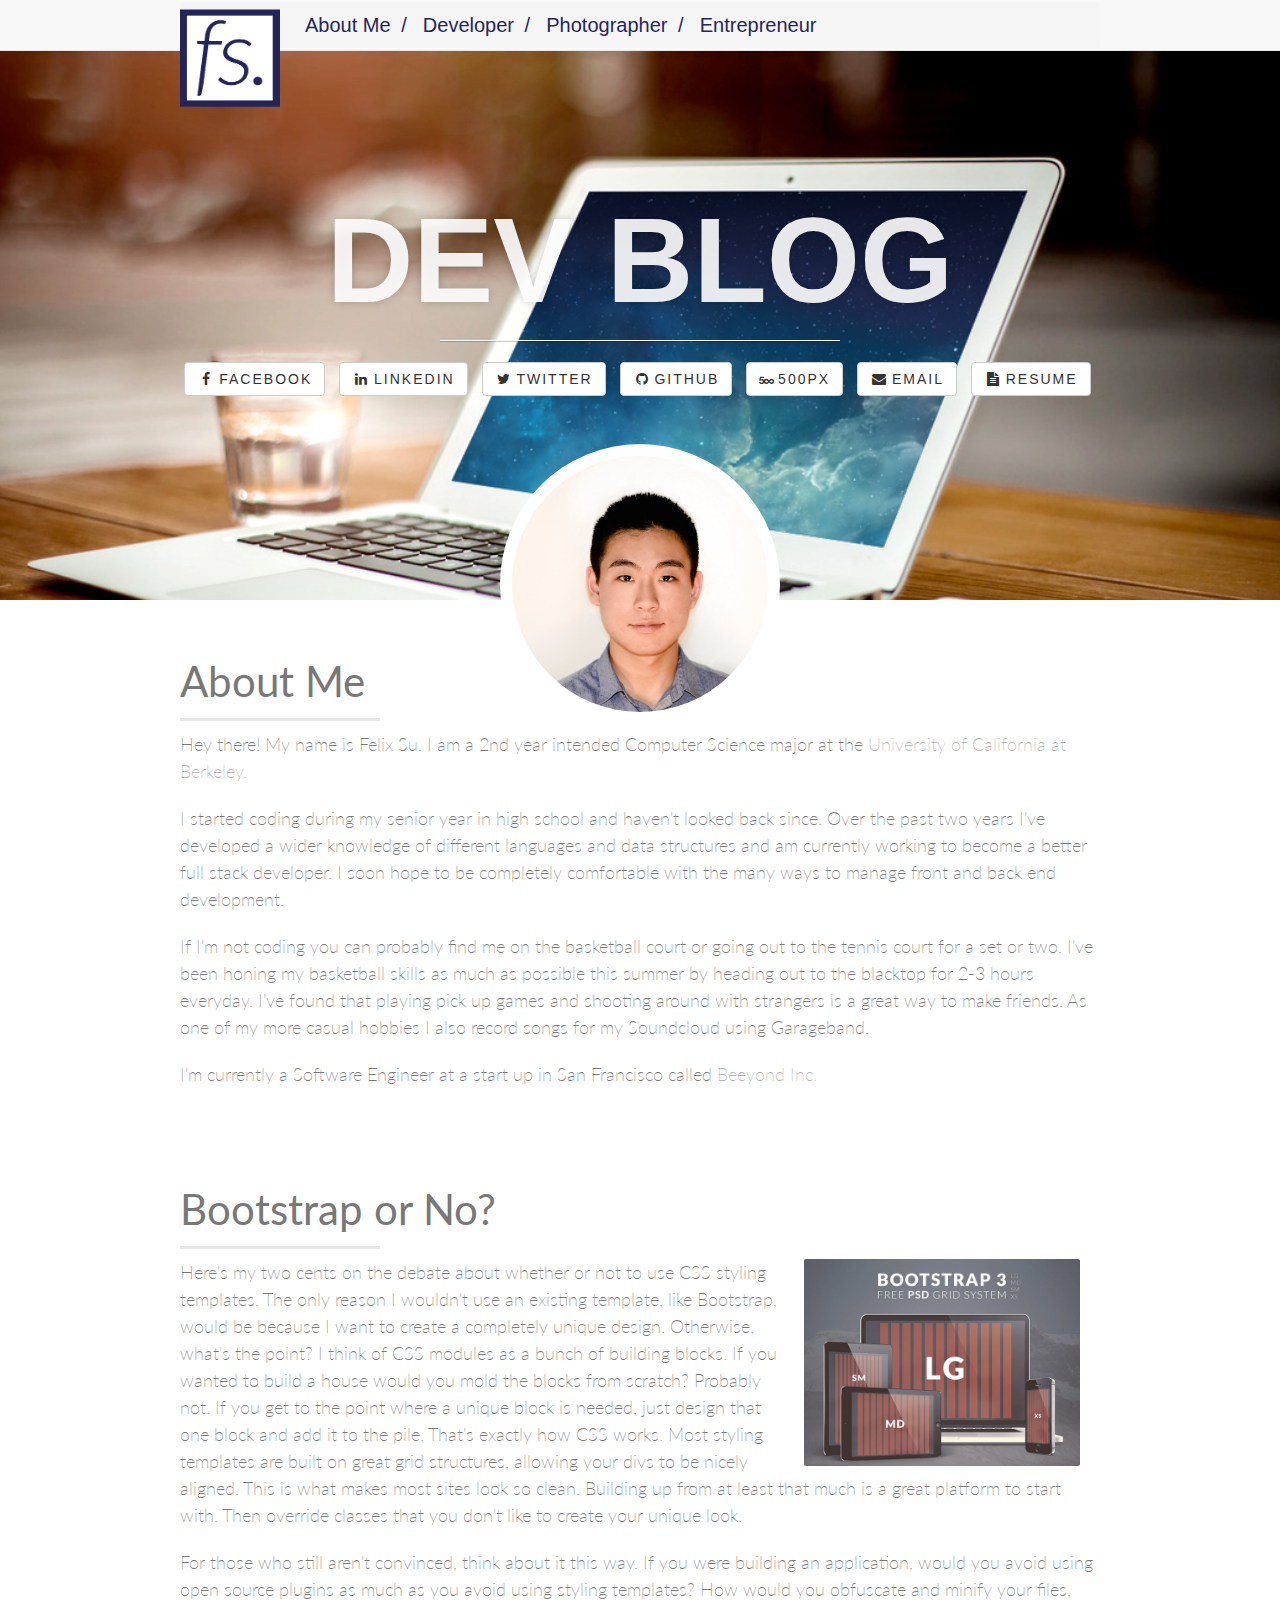
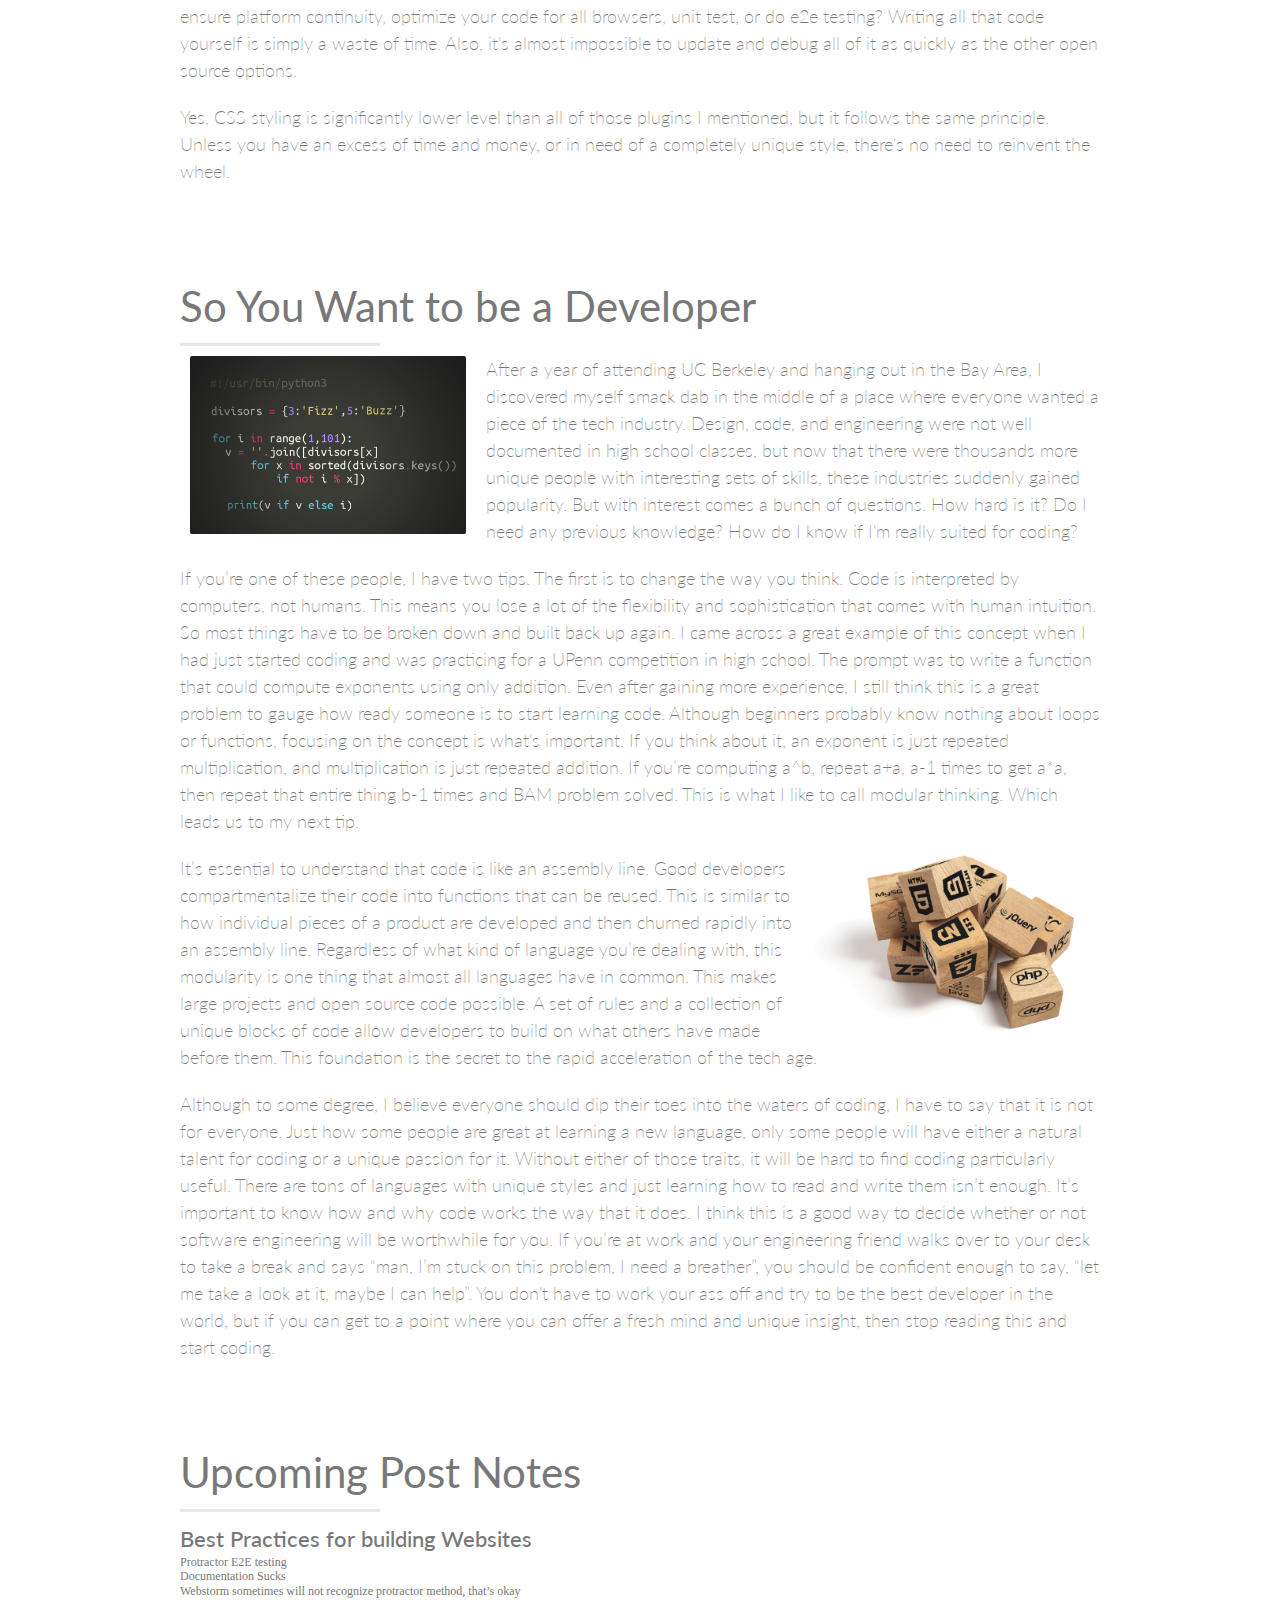
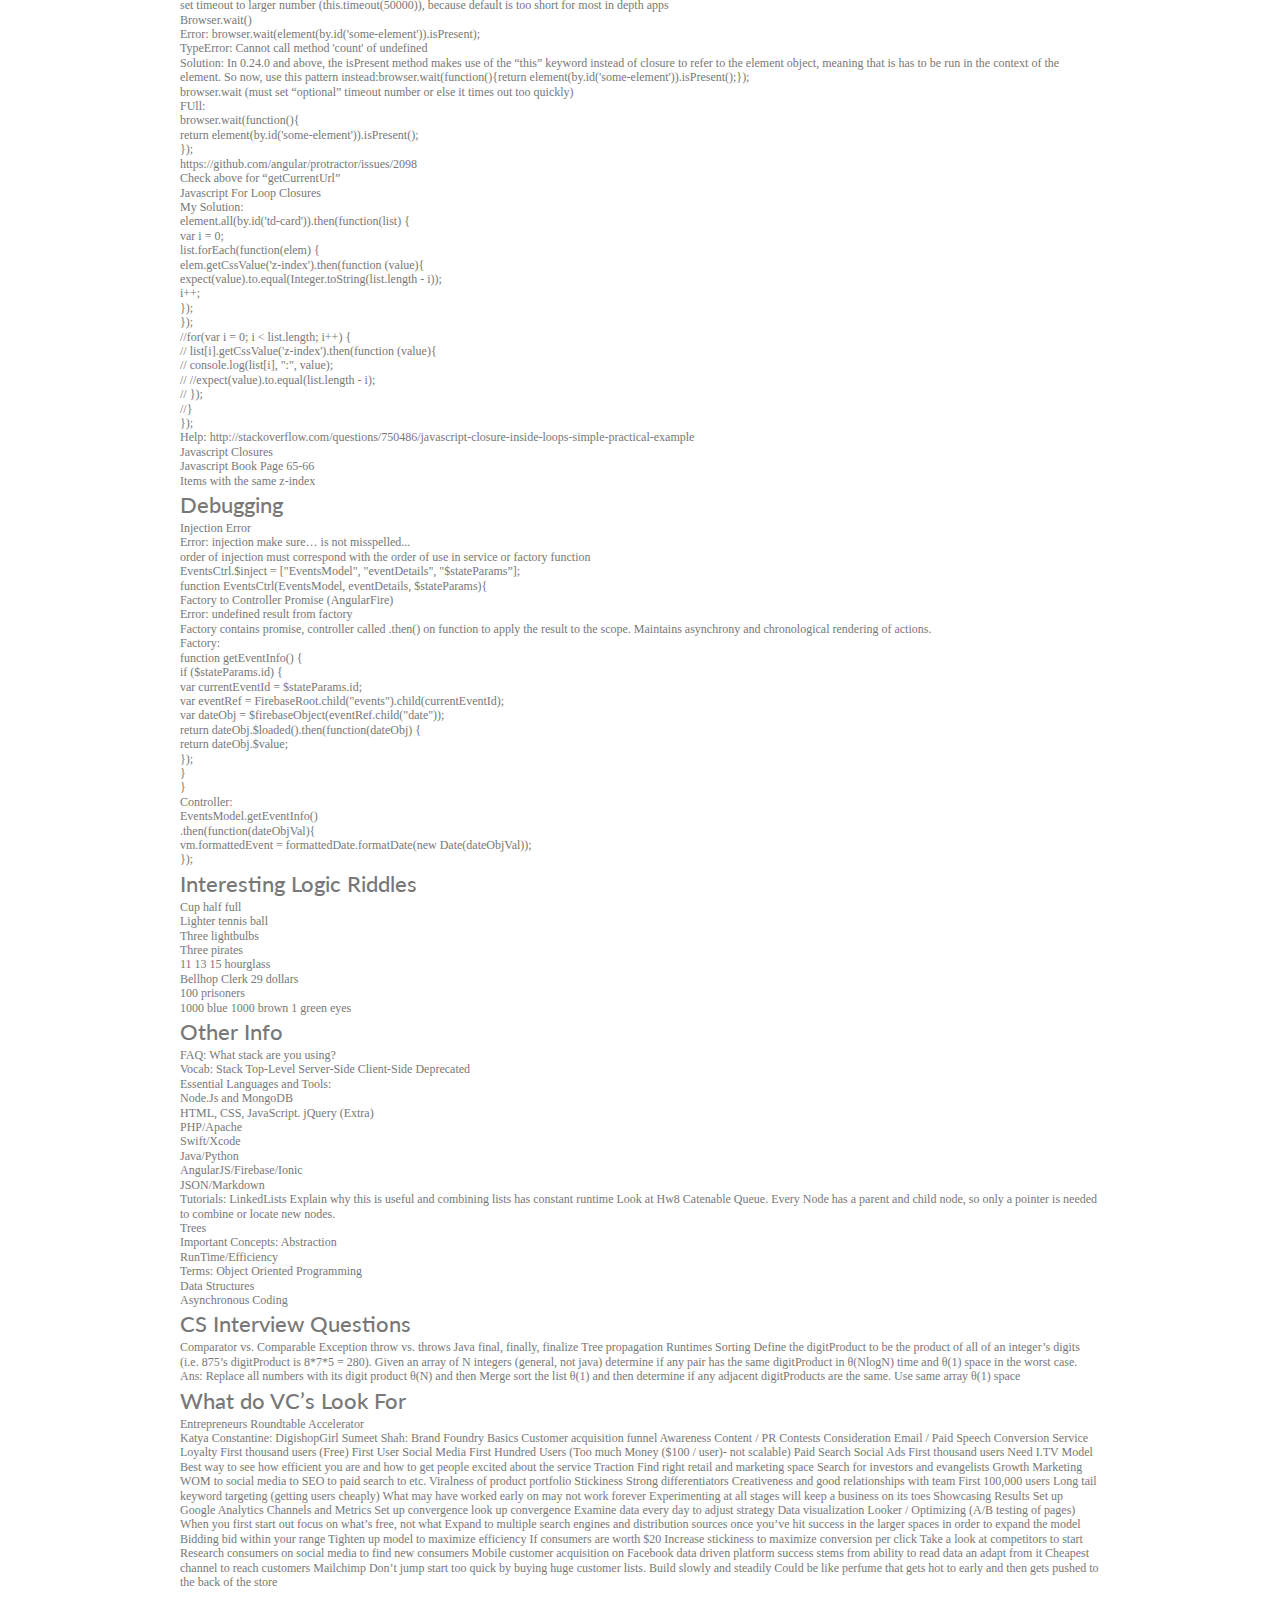
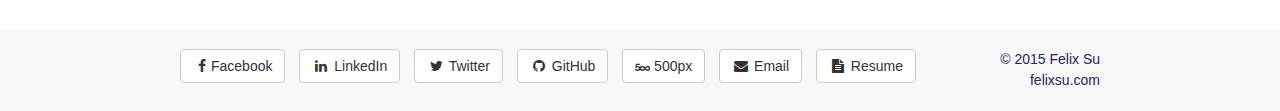
==== blog.html @ 638af582 "index fuctional with jQuery and javascript, blog teext and formatting done, jQuery, not enabled, 2 p" ====
<!DOCTYPE html>

<html class="no-js" lang="en">
<head>
    <!-- title and meta -->
    <meta charset="utf-8">
    <meta http-equiv="X-UA-Compatible" content="IE=edge">
    <meta content="width=device-width,initial-scale=1.0" name="viewport">

    <title>Felix's Dev Blog</title>
    <meta name="description" content="Read about some of my opinions and tips as a fellow developer. This blog is geared for people looking to learn from specific coding experiences that are neither utterly beginner, nor too high-level.">
    <meta name="author" content="Felix Su">
    <link rel="icon" type="image/x-icon" href="img/assets/favicon.ico" />

    <!-- Open Graph Meta -->
    <meta property="og:title" content="Felix's Dev Blog">
    <meta property="og:image" content="img/assets/preview.png">
    <meta property="og:description" content="Read about some of my opinions and tips as a fellow developer. This blog is geared for people looking to learn from specific coding experiences that are neither utterly beginner, nor too high-level.">

    <!-- Bootstrap Core CSS -->
    <link href="lib/bootstrap/dist/css/bootstrap.css" rel="stylesheet">
    <!-- Custom CSS -->
    <link href="css/landing-page.css" rel="stylesheet">

    <!-- css -->
    <link rel=stylesheet href="css/animate.css">
    <link rel=stylesheet href="css/creative.css">
    <link rel="stylesheet" href="http://fonts.googleapis.com/css?family=Roboto+Slab">
    <link rel="stylesheet" href="css/base.css">
    <link rel="stylesheet" href="css/style.css">

    <!-- js -->
    <script src="js/modernizr.js"></script>
    <script src="js/classie.js"></script>
    <script src="lib/jquery/dist/jquery.js"></script>
    <script src="lib/bootstrap/dist/js/bootstrap.js"></script>

    <!-- Custom Fonts -->
    <link href="font-awesome/css/font-awesome.min.css" rel="stylesheet" type="text/css">
    <link href="http://fonts.googleapis.com/css?family=Lato:100,200,300,400,700,300italic,400italic,700italic" rel="stylesheet" type="text/css">
    <link href="socicon/socicon.css" rel="stylesheet">

    <!-- HTML5 Shim and Respond.js IE8 support of HTML5 elements and media queries -->
    <!-- WARNING: Respond.js doesn't work if you view the page via file:// -->
    <!--[if lt IE 9]>
    <script src="https://oss.maxcdn.com/libs/html5shiv/3.7.0/html5shiv.js"></script>
    <script src="https://oss.maxcdn.com/libs/respond.js/1.4.2/respond.min.js"></script>
    <![endif]-->
</head>
<body data-spy="scroll" data-target="navbar-collapse-1">

<nav class="navbar navbar-default navbar-fixed-top topnav" role="navigation">
    <div class="container topnav">
        <div class="navbar-header">
            <button type="button" class="navbar-toggle" data-toggle="collapse" data-target="#navbar-collapse-1">
                <span class="sr-only">Toggle navigation</span>
                <span class="icon-bar"></span>
                <span class="icon-bar"></span>
                <span class="icon-bar"></span>
            </button>
            <a id="navbarLogo" class="navbar-brand topnav" href="#"><img src="img/assets/FS-logo-sm.png"></a>
        </div>
        <div class="collapse navbar-collapse" id="navbar-collapse-1">
            <ul class="breadcrumb">
                <li>
                    <a id='about-tab' href="#about">About Me</a>
                </li>
                <li>
                    <a id='developer-tab' href="#developer">Developer</a>
                </li>
                <li>
                    <a id='photographer-tab' href="#photographer">Photographer</a>
                </li>
                <li>
                    <a id='entrepreneur-tab' href="#entrepreneur">Entrepreneur</a>
                </li>
            </ul>
        </div>
    </div>

</nav>

<div class="wrapper">
    <main>
        <a id="about-anchor" class="anchors" name="about"></a>
        <section class="module parallax parallax-4">
            <h1>Dev Blog</h1>
            <div class="container">
                <hr class="intro-divider">
                <ul class="list-inline intro-social-buttons">
                    <li>
                        <a href="https://www.facebook.com/felix.su.37" class="btn btn-default btn-md" target="_blank"><i class="fa fa-facebook fa-fw"></i> <span class="network-name">Facebook</span></a>
                    </li>
                    <li>
                        <a href="https://www.linkedin.com/in/felixsu" class="btn btn-default btn-md" target="_blank"><i class="fa fa-linkedin fa-fw"></i> <span class="network-name">Linkedin</span></a>
                    </li>
                    <li>
                        <a href="https://www.twitter.com/felixs8696" class="btn btn-default btn-md" target="_blank"><i class="fa fa-twitter fa-fw"></i> <span class="network-name">Twitter</span></a>
                    </li>
                    <li>
                        <a href="https://www.github.com/felixs8696" class="btn btn-default btn-md" target="_blank"><i class="fa fa-github fa-fw"></i> <span class="network-name">GitHub</span></a>
                    </li>
                    <li>
                        <a href="https://500px.com/felixsu" class="btn btn-default btn-md" target="_blank"><i class="socicon socicon-500px"></i> <span class="network-name">500px</span></a>
                    </li>
                    <li>
                        <a href="mailto:felixs8696@gmail.com" class="btn btn-default btn-md" target="_blank"><i class="fa fa-envelope fa-fw"></i> <span class="network-name">Email</span></a>
                    </li>
                    <li>
                        <a href="files/Updated_Resume_2015.pdf" class="btn btn-default btn-md" target="_blank"><i class="fa fa-file-text fa-fw"></i> <span class="network-name">Resume</span></a>
                    </li>
                </ul>
            </div>
            <div class="row">
                <div class="feature-img"><img src="img/assets/felix_sq.jpg" alt="" /></div>
            </div>
        </section>

        <section class="module content">
            <div class="padding-top">
                <div class="container blog-post">
                    <h2>About Me</h2>
                    <div class="section-heading-spacer"></div>
                    <div class="clearfix"></div>
                    <p>Hey there! My name is Felix Su. I am a 2nd year intended Computer Science major at the <a href="http://www.berkeley.edu/">University of California at Berkeley.</a></p>
                    <p>I started coding during my senior year in high school and haven't looked back since. Over the past two years I've developed a wider knowledge of different languages and data structures and am currently working to become a better full stack developer. I soon hope to be completely comfortable with the many ways to manage front and back end development.</p>
                    <p>If I'm not coding you can probably find me on the basketball court or going out to the tennis court for a set or two. I've been honing my basketball skills as much as possible this summer by heading out to the blacktop for 2-3 hours everyday. I've found that playing pick up games and shooting around with strangers is a great way to make friends. As one of my more casual hobbies I also record songs for my Soundcloud using Garageband.</p>
                    <p>I'm currently a Software Engineer at a start up in San Francisco called <a href="http://www.about-beeyond.com/">Beeyond Inc.</a></p>
                </div>
            </div>
        </section>

        <section class="module content">
            <div class="padding-top">
                <div class="container blog-post">
                    <h2>Bootstrap or No?</h2>
                    <div class="section-heading-spacer"></div>
                    <div class="clearfix"></div>
                    <img class="blog-feature-right" src="img/blog/bootstrap/bootstrapgrid.jpg">
                    <p>Here's my two cents on the debate about whether or not to use CSS styling templates. The only reason I wouldn't use an existing template, like Bootstrap, would be because I want to create a completely unique design. Otherwise, what's the point? I think of CSS modules as a bunch of building blocks. If you wanted to build a house would you mold the blocks from scratch? Probably not. If you get to the point where a unique block is needed, just design that one block and add it to the pile. That's exactly how CSS works. Most styling templates are built on great grid structures, allowing your divs to be nicely aligned. This is what makes most sites look so clean. Building up from at least that much is a great platform to start with. Then override classes that you don't like to create your unique look.</p>
                    <p>For those who still aren't convinced, think about it this way. If you were building an application, would you avoid using open source plugins as much as you avoid using styling templates? How would you obfuscate and minify your files, ensure platform continuity, optimize your code for all browsers, unit test, or do e2e testing? Writing all that code yourself is simply a waste of time. Also, it's almost impossible to update and debug all of it as quickly as the other open source options.</p>
                    <p>Yes, CSS styling is significantly lower level than all of those plugins I mentioned, but it follows the same principle. Unless you have an excess of time and money, or in need of a completely unique style, there's no need to reinvent the wheel.</p>
                </div>
            </div>
        </section>

        <section class="module content">
            <div class="padding-top">
                <div class="container blog-post">
                    <h2>So You Want to be a Developer</h2>
                    <div class="section-heading-spacer"></div>
                    <div class="clearfix"></div>
                    <img class="blog-feature-left" src="img/blog/developer/fizzbuzz.png">
                    <p>After a year of attending UC Berkeley and hanging out in the Bay Area, I discovered myself smack dab in the middle of a place where everyone wanted a piece of the tech industry. Design, code, and engineering were not well documented in high school classes, but now that there were thousands more unique people with interesting sets of skills, these industries suddenly gained popularity. But with interest comes a bunch of questions. How hard is it? Do I need any previous knowledge? How do I know if I'm really suited for coding?</p>
                    <p>If you&rsquo;re one of these people, I have two tips. The first is to change the way you think. Code is interpreted by computers, not humans. This means you lose a lot of the flexibility and sophistication that comes with human intuition. So most things have to be broken down and built back up again. I came across a great example of this concept when I had just started coding and was practicing for a UPenn competition in high school. The prompt was to write a function that could compute exponents using only addition. Even after gaining more experience, I still think this is a great problem to gauge how ready someone is to start learning code. Although beginners probably know nothing about loops or functions, focusing on the concept is what's important. If you think about it, an exponent is just repeated multiplication, and multiplication is just repeated addition. If you&rsquo;re computing a^b, repeat a+a, a-1 times to get a*a, then repeat that entire thing b-1 times and BAM problem solved. This is what I like to call modular thinking. Which leads us to my next tip.</p>
                    <img class="blog-feature-right" src="img/blog/developer/code-blocks.png">
                    <p>It&rsquo;s essential to understand that code is like an assembly line. Good developers compartmentalize their code into functions that can be reused. This is similar to how individual pieces of a product are developed and then churned rapidly into an assembly line. Regardless of what kind of language you&rsquo;re dealing with, this modularity is one thing that almost all languages have in common. This makes large projects and open source code possible. A set of rules and a collection of unique blocks of code allow developers to build on what others have made before them. This foundation is the secret to the rapid acceleration of the tech age.</p>
                    <p>Although to some degree, I believe everyone should dip their toes into the waters of coding, I have to say that it is not for everyone. Just how some people are great at learning a new language, only some people will have either a natural talent for coding or a unique passion for it. Without either of those traits, it will be hard to find coding particularly useful. There are tons of languages with unique styles and just learning how to read and write them isn&rsquo;t enough. It&rsquo;s important to know how and why code works the way that it does. I think this is a good way to decide whether or not software engineering will be worthwhile for you. If you&rsquo;re at work and your engineering friend walks over to your desk to take a break and says &ldquo;man, I&rsquo;m stuck on this problem, I need a breather&rdquo;, you should be confident enough to say, &ldquo;let me take a look at it, maybe I can help&rdquo;. You don't have to work your ass off and try to be the best developer in the world, but if you can get to a point where you can offer a fresh mind and unique insight, then stop reading this and start coding.</p>
                </div>
            </div>
        </section>

        <section class="module content">
            <div class="container">
                <h2>Upcoming Post Notes</h2>
                <div class="section-heading-spacer"></div>
                <div class="clearfix"></div>
                <h3>Best Practices for building Websites</h3>
                <div class="temp-text">
                    <p>Protractor E2E testing</p>
                    <p>Documentation Sucks</p>
                    <p>Webstorm sometimes will not recognize protractor method, that’s okay</p>
                    <p>set timeout to larger number (this.timeout(50000)), because default is too short for most in depth apps</p>
                    <p>Browser.wait()</p>
                    <p>Error: browser.wait(element(by.id('some-element')).isPresent);</p>
                    <p>TypeError: Cannot call method 'count' of undefined</p>
                    <p>Solution: In 0.24.0 and above, the isPresent method makes use of the “this” keyword instead of closure to refer to the element object, meaning that is has to be run in the context of the element. So now, use this pattern instead:browser.wait(function(){return element(by.id('some-element')).isPresent();});</p>
                    <p>browser.wait (must set “optional” timeout number or else it times out too quickly)</p>
                    <p>FUll:</p>
                    <p>browser.wait(function(){</p>
                    <p>return element(by.id('some-element')).isPresent();</p>
                    <p>});</p>
                    <p>https://github.com/angular/protractor/issues/2098</p>

                    <p>Check above for “getCurrentUrl”</p>

                    <p>Javascript For Loop Closures</p>
                    <p>My Solution:</p>
                    <p>element.all(by.id('td-card')).then(function(list) {</p>
                    <p>var i = 0;</p>
                    <p>list.forEach(function(elem) {</p>
                    <p>elem.getCssValue('z-index').then(function (value){</p>
                    <p>expect(value).to.equal(Integer.toString(list.length - i));</p>
                    <p>i++;</p>
                    <p>});</p>
                    <p>});</p>
                    <p>//for(var i = 0; i < list.length; i++) {</p>
                    <p>//  list[i].getCssValue('z-index').then(function (value){</p>
                    <p>//    console.log(list[i], ":", value);</p>
                    <p>//    //expect(value).to.equal(list.length - i);</p>
                    <p>//  });</p>
                    <p>//}</p>
                    <p>});</p>
                    <p>Help: http://stackoverflow.com/questions/750486/javascript-closure-inside-loops-simple-practical-example</p>

                    <p>Javascript Closures</p>
                    <p>Javascript Book Page 65-66</p>
                    <p>Items with the same z-index</p>
                </div>
                <h3>Debugging</h3>
                <div class="temp-text">
                    <p>Injection Error</p>
                    <p>Error: injection make sure… is not misspelled...</p>
                    <p>order of injection must correspond with the order of use in service or factory function</p>
                    <p>EventsCtrl.$inject = ["EventsModel", "eventDetails", "$stateParams”];</p>
                    <p>function EventsCtrl(EventsModel, eventDetails, $stateParams){</p>
                    <p>Factory to Controller Promise (AngularFire)</p>
                    <p>Error: undefined result from factory</p>
                    <p>Factory contains promise, controller called .then() on function to apply the result to the scope. Maintains asynchrony and chronological rendering of actions.</p>
                    <p>Factory:</p>
                    <p>function getEventInfo() {</p>
                    <p>if ($stateParams.id) {</p>
                    <p>var currentEventId = $stateParams.id;</p>
                    <p>var eventRef = FirebaseRoot.child("events").child(currentEventId);</p>
                    <p>var dateObj = $firebaseObject(eventRef.child("date"));</p>
                    <p>return dateObj.$loaded().then(function(dateObj) {</p>
                    <p>return dateObj.$value;</p>
                    <p>});</p>
                    <p>}</p>
                    <p>}</p>
                    <p>Controller:</p>
                    <p>EventsModel.getEventInfo()</p>
                    <p>.then(function(dateObjVal){</p>
                    <p>vm.formattedEvent = formattedDate.formatDate(new Date(dateObjVal));</p>
                    <p>});</p>
                </div>
                <h3>Interesting Logic Riddles</h3>
                <div class="temp-text">
                    <p>Cup half full</p>
                    <p>Lighter tennis ball</p>
                    <p>Three lightbulbs</p>
                    <p>Three pirates</p>
                    <p>11 13 15 hourglass</p>
                    <p>Bellhop Clerk 29 dollars</p>
                    <p>100 prisoners</p>
                    <p>1000 blue 1000 brown 1 green eyes</p>
                </div>
                <h3>Other Info</h3>
                <div class="temp-text">
                    <p>FAQ: What stack are you using?</p>
                    <p>Vocab: Stack Top-Level Server-Side Client-Side Deprecated </p>
                    <p>Essential Languages and Tools:</p>
                    <p>Node.Js and MongoDB</p>
                    <p>HTML, CSS, JavaScript. jQuery (Extra)</p>
                    <p>PHP/Apache</p>
                    <p>Swift/Xcode</p>
                    <p>Java/Python</p>
                    <p>AngularJS/Firebase/Ionic</p>
                    <p>JSON/Markdown</p>
                    <p>Tutorials: LinkedLists Explain why this is useful and combining lists has constant runtime Look at Hw8 Catenable Queue. Every Node has a parent and child node, so only a pointer is needed to combine or locate new nodes.</p>
                    <p>Trees</p>
                    <p>Important Concepts: Abstraction</p>
                    <p>RunTime/Efficiency</p>
                    <p>Terms: Object Oriented Programming</p>
                    <p>Data Structures</p>
                    <p>Asynchronous Coding</p>
                </div>
                <h3>CS Interview Questions</h3>
                <div class="temp-text">
                    <p>Comparator vs. Comparable Exception throw vs. throws Java final, finally, finalize Tree propagation Runtimes Sorting Define the digitProduct to be the product of all of an integer&rsquo;s digits (i.e. 875&rsquo;s digitProduct is 8*7*5 = 280). Given an array of N integers (general, not java) determine if any pair has the same digitProduct in &#952;(NlogN) time and &#952;(1) space in the worst case. Ans: Replace all numbers with its digit product &#952;(N) and then Merge sort the list &#952;(1) and then determine if any adjacent digitProducts are the same. Use same array &#952;(1) space</p>
                </div>
                <h3>What do VC&rsquo;s Look For</h3>
                <div class="temp-text">
                    <p>Entrepreneurs Roundtable Accelerator</p>
                    <p>Katya Constantine: DigishopGirl Sumeet Shah: Brand Foundry Basics Customer acquisition funnel Awareness Content / PR Contests Consideration Email / Paid Speech Conversion Service Loyalty First thousand users (Free) First User Social Media First Hundred Users (Too much Money ($100 / user)- not scalable) Paid Search Social Ads First thousand users Need I.TV Model Best way to see how efficient you are and how to get people excited about the service Traction Find right retail and marketing space Search for investors and evangelists Growth Marketing WOM to social media to SEO to paid search to etc. Viralness of product portfolio Stickiness Strong differentiators Creativeness and good relationships with team First 100,000 users Long tail keyword targeting (getting users cheaply) What may have worked early on may not work forever Experimenting at all stages will keep a business on its toes Showcasing Results Set up Google Analytics Channels and Metrics Set up convergence look up convergence Examine data every day to adjust strategy Data visualization Looker / Optimizing (A/B testing of pages) When you first start out focus on what&rsquo;s free, not what Expand to multiple search engines and distribution sources once you&rsquo;ve hit success in the larger spaces in order to expand the model</p>
                    <p>Bidding bid within your range Tighten up model to maximize efficiency If consumers are worth $20 Increase stickiness to maximize conversion per click Take a look at competitors to start Research consumers on social media to find new consumers Mobile customer acquisition on Facebook data driven platform success stems from ability to read data an adapt from it Cheapest channel to reach customers Mailchimp Don&rsquo;t jump start too quick by buying huge customer lists. Build slowly and steadily Could be like perfume that gets hot to early and then gets pushed to the back of the store </p>
                </div>
            </div>
        </section>
    </main>

    <footer>
        <div class="container">
            <div class="float-left">
                <ul class="list-inline intro-social-buttons">
                    <li>
                        <a href="https://www.facebook.com/felix.su.37" class="btn btn-default btn-md" target="_blank"><i class="fa fa-facebook fa-fw"></i>Facebook</a>
                    </li>
                    <li>
                        <a href="https://www.linkedin.com/in/felixsu" class="btn btn-default btn-md" target="_blank"><i class="fa fa-linkedin fa-fw"></i> LinkedIn</a>
                    </li>
                    <li>
                        <a href="https://www.twitter.com/felixs8696" class="btn btn-default btn-md" target="_blank"><i class="fa fa-twitter fa-fw"></i> Twitter</a>
                    </li>
                    <li>
                        <a href="https://www.github.com/felixs8696" class="btn btn-default btn-md" target="_blank"><i class="fa fa-github fa-fw"></i> GitHub</a>
                    </li>
                    <li>
                        <a href="https://500px.com/felixsu" class="btn btn-default btn-md" target="_blank"><i class="socicon socicon-500px"></i> 500px</a>
                    </li>
                    <li>
                        <a href="mailto:felixs8696@gmail.com" class="btn btn-default btn-md" target="_blank"><i class="fa fa-envelope fa-fw"></i> Email</a>
                    </li>
                    <li>
                        <a href="files/Updated_Resume_2015.pdf" class="btn btn-default btn-md" target="_blank"><i class="fa fa-file-text fa-fw"></i> Resume</a>
                    </li>
                </ul>
            </div>
            <div class="copyright">
                <small>
                    &copy; 2015 Felix Su<br><a href="http://www.felixsu.com">felixsu.com</a>
                </small>
            </div>
        </div>
    </footer>
</div>

<script type="text/javascript">
    function init() {
        $('body').scrollspy({ target: '#navbar-collapse-1' });
        var distanceY = window.pageYOffset;
        var navbarBrand = document.querySelector(".navbar-brand");
        if (distanceY > 10) {
            classie.add(navbarBrand,"shrink");
        } else {
            if (classie.has(navbarBrand,"shrink")) {
                classie.remove(navbarBrand,"shrink");
            }
        }
        window.addEventListener('scroll', function(e){
            var distanceY = window.pageYOffset || document.documentElement.scrollTop,
                    shrinkOn = 10,
                    navbarBrand = document.querySelector(".navbar-brand");
            if (distanceY > shrinkOn) {
                classie.add(navbarBrand,"shrink");
            } else {
                if (classie.has(navbarBrand,"shrink")) {
                    classie.remove(navbarBrand,"shrink");
                }
            }
        });
    }
    window.onload = init();
</script>

<script>
    var aboutTab = document.getElementById('about-tab');
    var developerTab = document.getElementById('developer-tab');
    var photographerTab = document.getElementById('photographer-tab');
    var entrepreneurTab = document.getElementById('entrepreneur-tab');
    var tabArray = [aboutTab, developerTab, photographerTab, entrepreneurTab];

    var about = document.getElementById('about-anchor');
    var developer = document.getElementById('developer-anchor');
    var photographer = document.getElementById('photographer-anchor');
    var entrepreneur = document.getElementById('entrepreneur-anchor');
    var anchorArray = [about, developer, photographer, entrepreneur];

    function changeTab(tab) {
        if (tab.hash == '#' + window.location.hash.substring(1)) {
            $(tab.hash + '-tab').addClass('underline');
        } else {
            $(tab.hash + '-tab').removeClass('underline');
        }
    }
    function checkTab(){
        tabArray.forEach(function(tab) {
            changeTab(tab);
        });
    }
    window.onhashchange = checkTab();
    $(window).on('hashchange', function() {
        checkTab();
    });
    function setTabActive(tohash) {
        $(tohash + '-tab').addClass('underline');
        tabArray.forEach(function(tab) {
            if (classie.has(tab, 'underline') && tab.hash != tohash) {
                classie.remove(tab, 'underline');
            }
        });

    }
    var $root = $('html, body');
    $('.breadcrumb a').click(function() {
        var href = $.attr(this, 'href');
        setTabActive(href);
        $root.animate({
            scrollTop: $('[name="' + href.substr(1) + '"]').offset().top
        }, 1800, function () {
            window.location.hash = href;
        });
        return false;
    });

    function setTabOnScroll(el) {
        var name = '[name="' + el.name + '"]';
        if ($(name).offset().top < window.pageYOffset + 10 && $(name).offset().top + $(this).height() > window.pageYOffset + 10) {
            setTabActive('#'+el.name);
        }
    }
    $(document).bind('scroll',function(e){
        anchorArray.forEach(function(anchorObj) {
            setTabOnScroll(anchorObj);
        });
    });
</script>

<script>
    (function(i,s,o,g,r,a,m){i['GoogleAnalyticsObject']=r;i[r]=i[r]||function(){
                (i[r].q=i[r].q||[]).push(arguments)},i[r].l=1*new Date();a=s.createElement(o),
            m=s.getElementsByTagName(o)[0];a.async=1;a.src=g;m.parentNode.insertBefore(a,m)
    })(window,document,'script','//www.google-analytics.com/analytics.js','ga');

    ga('create', 'UA-65248582-1', 'auto');
    ga('send', 'pageview');

</script>
</body>
</html>
---- css/landing-page.css ----
/*!
 * Start Bootstrap - Landing Page Bootstrap Theme (http://startbootstrap.com)
 * Code licensed under the Apache License v2.0.
 * For details, see http://www.apache.org/licenses/LICENSE-2.0.
 */

body,
html {
    width: 100%;
    height: 100%;
}

body,
h1,
h2,
h3,
h4,
h5,
h6 {
    font-family: "Lato","Helvetica Neue",Helvetica,Arial,sans-serif;
    font-weight: 700;
}

.topnav {
    font-size: 14px; 
}

.lead {
    font-size: 18px;
    font-weight: 400;
}

.intro-header {
    padding-top: 50px; /* If you're making other pages, make sure there is 50px of padding to make sure the navbar doesn't overlap content! */
    padding-bottom: 50px;
    text-align: center;
    color: #f8f8f8;
    background: url(../img/intro-bg.jpg) no-repeat center center;
    background-size: cover;
}

.intro-message {
    position: relative;
    padding-top: 20%;
    padding-bottom: 20%;
}

.intro-message > h1 {
    margin: 0;
    text-shadow: 2px 2px 3px rgba(0,0,0,0.6);
    font-size: 5em;
}

.intro-divider {
    width: 400px;
    border-top: 1px solid #f8f8f8;
    border-bottom: 1px solid rgba(0,0,0,0.2);
}

.intro-message > h3 {
    text-shadow: 2px 2px 3px rgba(0,0,0,0.6);
}

@media(max-width:767px) {
    .intro-message {
        padding-bottom: 15%;
    }

    .intro-message > h1 {
        font-size: 3em;
    }

    ul.intro-social-buttons > li {
        display: block;
        margin-bottom: 20px;
        padding: 0;
    }

    ul.intro-social-buttons > li:last-child {
        margin-bottom: 0;
    }

    .intro-divider {
        width: 100%;
    }
}

.network-name {
    text-transform: uppercase;
    font-size: 14px;
    font-weight: 400;
    letter-spacing: 2px;
}

.content-section-a {
    padding: 50px 0;
    background-color: #f8f8f8;
}

.content-section-b {
    padding: 50px 0;
    border-top: 1px solid #e7e7e7;
    border-bottom: 1px solid #e7e7e7;
}

.section-heading {
    margin-bottom: 30px;
}

.section-heading-spacer {
    float: left;
    width: 200px;
    border-top: 3px solid #e7e7e7;
}

.banner {
    padding: 100px 0;
    color: #f8f8f8;
    background: url(../img/banner-bg.jpg) no-repeat center center;
    background-size: cover;
}

.banner h2 {
    margin: 0;
    text-shadow: 2px 2px 3px rgba(0,0,0,0.6);
    font-size: 3em;
}

.banner ul {
    margin-bottom: 0;
}

.banner-social-buttons {
    float: right;
    margin-top: 0;
}

@media(max-width:1199px) {
    ul.banner-social-buttons {
        float: left;
        margin-top: 15px;
    }
}

@media(max-width:767px) {
    .banner h2 {
        margin: 0;
        text-shadow: 2px 2px 3px rgba(0,0,0,0.6);
        font-size: 3em;
    }

    ul.banner-social-buttons > li {
        display: block;
        margin-bottom: 20px;
        padding: 0;
    }

    ul.banner-social-buttons > li:last-child {
        margin-bottom: 0;
    }
}

footer {
    padding: 50px 0;
    background-color: #f8f8f8;
}

p.copyright {
    margin: 15px 0 0;
}
---- css/creative.css ----
/*!
 * Start Bootstrap - Creative Bootstrap Theme (http://startbootstrap.com)
 * Code licensed under the Apache License v2.0.
 * For details, see http://www.apache.org/licenses/LICENSE-2.0.
 */

.section-heading {
    margin-top: 0;
}

.service-box {
    margin: 50px auto 0;
    max-width: 400px;
}

@media(min-width:992px) {
    .service-box {
        margin: 20px auto 0;
    }
}

.service-box p {
    margin-bottom: 0;
}

.portfolio-box {
    display: block;
    position: relative;
    margin: 0 auto;
    max-width: 650px;
}

.portfolio-box .portfolio-box-caption {
    display: block;
    position: absolute;
    bottom: 0;
    width: 100%;
    height: 100%;
    text-align: center;
    color: #fff;
    opacity: 0;
    background: rgba(240,95,64,.9);
    -webkit-transition: all .35s;
    -moz-transition: all .35s;
    transition: all .35s;
}

.portfolio-box .portfolio-box-caption .portfolio-box-caption-content {
    position: absolute;
    top: 50%;
    width: 100%;
    text-align: center;
    transform: translateY(-50%);
}

.portfolio-box .portfolio-box-caption .portfolio-box-caption-content .project-category,
.portfolio-box .portfolio-box-caption .portfolio-box-caption-content .project-name {
    padding: 0 15px;
    font-family: 'Open Sans','Helvetica Neue',Arial,sans-serif;
}

.portfolio-box .portfolio-box-caption .portfolio-box-caption-content .project-category {
    text-transform: uppercase;
    font-size: 18px;
    font-weight: 600;
}

.portfolio-box .portfolio-box-caption .portfolio-box-caption-content .project-name {
    font-size: 14px;
}

.portfolio-box:hover .portfolio-box-caption {
    opacity: 1;
}

@media(min-width:768px) {
    .portfolio-box .portfolio-box-caption .portfolio-box-caption-content .project-category {
        font-size: 18px;
    }

    .portfolio-box .portfolio-box-caption .portfolio-box-caption-content .project-name {
        font-size: 16px;
    }
}

.call-to-action h2 {
    margin: 0 auto 20px;
}

.text-primary {
    color: #f05f40;
}

.no-gutter > [class*=col-] {
    padding-right: 0;
    padding-left: 0;
}

::-moz-selection {
    text-shadow: none;
    color: #fff;
    background: #222;
}

::selection {
    text-shadow: none;
    color: #fff;
    background: #222;
}

img::selection {
    color: #fff;
    background: 0 0;
}

img::-moz-selection {
    color: #fff;
    background: 0 0;
}

body {
    webkit-tap-highlight-color: #222;
}
---- css/base.css ----
/* ============================================================
  RESET - http://meyerweb.com/eric/tools/css/reset/
============================================================ */
html, body, div, span, applet, object, iframe,
h1, h2, h3, h4, h5, h6, p, blockquote, pre,
a, abbr, acronym, address, big, cite, code,
del, dfn, em, img, ins, kbd, q, s, samp,
small, strike, strong, sub, sup, tt, var,
b, u, i, center,
dl, dt, dd, ol, ul, li,
fieldset, form, label, legend,
table, caption, tbody, tfoot, thead, tr, th, td,
article, aside, canvas, details, embed,
figure, figcaption, footer, header, hgroup,
menu, nav, output, ruby, section, summary,
time, mark, audio, video {
  margin: 0;
  padding: 0;
  border: 0;
  font-size: 100%;
  font: inherit;
  vertical-align: baseline;
}

/* HTML5 display-role reset for older browsers */
article, aside, details, figcaption, figure,
footer, header, hgroup, menu, nav, section {
  display: block;
}

body {
  line-height: 1;
}

ol, ul {
  list-style: none;
}

blockquote, q {
  quotes: none;
}

blockquote:before, blockquote:after,
q:before, q:after {
  content: '';
  content: none;
}

table {
  border-collapse: collapse;
  border-spacing: 0;
}

/* ============================================================
  BOX SIZING & CLEARFIX
============================================================ */
*,
*:before,
*:after {
  -webkit-box-sizing: border-box;
  -moz-box-sizing: border-box;
  box-sizing: border-box;
}

.clearfix:after {
  content: "";
  display: table;
  clear: both;
}

/* ============================================================
  HTML & BODY
============================================================ */
body {
  background-color: #b4b4b4;
  color: #787878;
  font-family: "Helvetica Neue", Helvetica, Arial, "Lucida Grande", sans-serif;
  font-size: 14px;
  line-height: 1.5;
}

/* ============================================================
  PRIMARY STRUCTURE
============================================================ */
.wrapper {
  width: 100%;
  margin: 0 auto;
}

main {
  display: block;
  background-color: #fff;
}

.container {
  width: 100%;
  max-width: 960px;
  margin: 0 auto;
  padding: 0 20px;
}

/* ============================================================
  INFO BAR
============================================================ */
.info-bar {
  padding: 5px 0;
  background-color: #fff;
  text-align: center;
}
.info-bar a.icon {
  display: inline-block;
  vertical-align: middle;
  position: relative;
  margin: 0;
  padding: 0;
  width: 30px;
  height: 30px;
  background-image: url("../img/core/icons-dark.png");
  background-image: url("../img/core/icons-dark.svg"), none;
  opacity: 0.3;
}
.info-bar .cmn-tut {
  background-position: 0 0;
}
.info-bar .cmn-prev {
  background-position: -30px 0;
}
.info-bar .cmn-next {
  background-position: -60px 0;
}
.info-bar .cmn-download {
  background-position: -90px 0;
}
.info-bar .cmn-archive {
  background-position: -120px 0;
}
.info-bar a.icon[data-title]:after {
  opacity: 1;
}
.info-bar a.icon[data-title]:hover:after {
  position: absolute;
  top: 100%;
  left: 0;
  z-index: 20px;
  content: attr(data-title);
  padding: 5px 10px;
  background-color: #fff;
  color: #000;
  font-family: "Helvetica Neue", Helvetica, Arial, "Lucida Grande", sans-serif;
  font-size: 12px;
  white-space: nowrap;
}

/* ============================================================
  HEADER & SITE TITLE
============================================================ */
/* header */
header .branding {
  padding: 20px 0;
}
header .logo {
  margin-bottom: 20px;
  text-align: center;
}
header .logo img {
  display: inline-block;
  vertical-align: middle;
}
header .social {
  text-align: center;
}
header .social a {
  display: inline-block;
  vertical-align: middle;
  margin: 0 5px;
  width: 30px;
  height: 30px;
  color: rgba(0, 0, 0, 0);
  font-size: 0;
  text-indent: -9999px;
  background-size: 30px 30px;
  background-image: url("../img/core/social-light.png");
  background-image: url("../img/core/social-light.svg"), none;
  background-size: 180px 30px;
}
header .social a.fb {
  background-position: 0 0;
}
header .social a.twitter {
  background-position: -30px 0;
}
header .social a.googleplus {
  background-position: -60px 0;
}
header .social a.rss {
  background-position: -90px 0;
}
header .social a.email {
  background-position: -120px 0;
}
header .social a.search {
  background-position: -150px 0;
}
header .social a:hover {
  opacity: 0.4;
}

@media all and (min-width: 600px) {
  header .branding {
    padding-left: 60px;
  }
  header .logo {
    margin-bottom: 0;
    margin-left: -60px;
    float: left;
    width: 60px;
    height: 60px;
  }
  header .logo img {
    display: block;
    margin: 0;
  }
  header .social {
    padding: 15px 0;
    float: right;
    width: 100%;
    text-align: right;
  }
}
/* site title */
.site-title {
  padding: 5px 0;
  background-color: #818181;
  text-align: center;
}
.site-title h1 {
  color: #fff;
}

/* ============================================================
  FOOTER
============================================================ */
footer {
  padding: 20px 0;
}
footer .asides {
  margin-bottom: 20px;
}
footer aside {
  margin-bottom: 10px;
}
footer nav ul {
  list-style: none;
  margin: 0;
  padding: 0;
  text-align: center;
}
footer nav li {
  display: inline-block;
}
footer nav a {
  display: block;
  margin: 0 5px;
  color: #fff;
}
footer .logo {
  text-align: center;
}
footer .logo img {
  display: inline-block;
  vertical-align: middle;
}
footer .copyright {
  text-align: right;
}
footer .copyright small {
  color: #25265B;
  font-size: 14px;
  float: right;
}
footer .copyright a {
  color: #25265B;
}

@media all and (min-width: 600px) {
  footer aside {
    margin-bottom: 0;
    float: left;
    width: 33.3333%;
  }
  footer nav ul {
    text-align: left;
  }
  footer nav li {
    display: block;
  }
  footer nav a {
    display: inline-block;
    margin: 0;
  }
  footer .logo {
    text-align: right;
  }
}
/* ============================================================
  FUSION ADS
============================================================ */
#fusionads {
  position: fixed;
  top: 10px;
  right: 10px;
  z-index: 20;
  padding: 20px;
  background: rgba(255, 255, 255, 0.95);
  font-size: 12px;
  line-height: 1.2;
  -webkit-box-shadow: -2px 2px 4px rgba(0, 0, 0, 0.1);
  -moz-box-shadow: -2px 2px 4px rgba(0, 0, 0, 0.1);
  box-shadow: -2px 2px 4px rgba(0, 0, 0, 0.1);
}

#fusionads .fusion-wrap {
  display: block;
  margin: 0 auto 10px auto;
  width: 130px;
}

#fusionads a.fusion-text {
  display: block;
  color: #787878;
}

#fusionads a.fusion-img {
  display: block;
  margin-bottom: 10px;
  width: 130px;
  height: 100px;
  background-color: #fff;
}

#fusionads a.fusion-img img {
  display: block;
  margin: 0 0 10px 0;
}

#fusionads a.fusion-poweredby {
  color: #b4b4b4;
}
#fusionads a.fusion-poweredby:hover {
  color: #818181;
}

#close-fusionad {
  position: fixed;
  top: 10px;
  right: 10px;
  z-index: 30;
  width: 20px;
  height: 20px;
  background-color: #282828;
  text-align: center;
  line-height: 20px;
  color: #fff;
  font-size: 12px;
  font-weight: 700;
}

/* ============================================================
  TEXT LEVEL SEMANTICS
============================================================ */
a {
  text-decoration: none;
  color: #b4b4b4;
}

a:hover {
  color: #818181;
}
---- css/style.css ----
/* ============================================================
  SECTIONS
============================================================ */
section.module:last-child {
  margin-bottom: 0;
}
section.module h2 {
  margin-bottom: 40px;
  font-family: "Lato", serif;
  font-size: 30px;
}
section.module p {
  margin-bottom: 20px;
  line-height: 1.8em;
  font-size: 16px;
  font-weight: 200;
  font-family: "Roboto", serif;
}
section.module p:last-child {
  margin-bottom: 0;
}
section.module.content {
  padding: 40px 0;
}
section.module.parallax {
  height: 600px;
  background-position: 50% 50%;
  background-repeat: no-repeat;
  background-attachment: fixed;
  -webkit-background-size: cover;
  -moz-background-size: cover;
  -o-background-size: cover;
  background-size: cover;
}
section.module.parallax h1 {
  color: rgba(255, 255, 255, 0.8);
  font-size: 48px;
  padding-top: 200px;
  font-weight: 700;
  text-align: center;
  text-transform: uppercase;
  text-shadow: 0 0 10px rgba(0, 0, 0, 0.2);
}
section.module.parallax-0 {
  background-image: url("../img/parallax/waterfall.jpg");
}
section.module.parallax-1 {
  background-image: url("../img/parallax/laptop.jpg");
}
section.module.parallax-2 {
  background-image: url("../img/parallax/bubble.jpg");
}
section.module.parallax-3 {
  background-image: url("../img/parallax/crane.jpg");
}
section.module.parallax-4 {
  background-image: url("../img/parallax/desk.png");
}

@media all and (min-width: 600px) {
  section.module h2 {
    font-size: 42px;
  }
  section.module p {
    font-size: 20px;
  }
  section.module.parallax h1 {
    font-size: 96px;
    color: rgba(255, 255, 255, .8);
  }
}
@media all and (min-width: 960px) {
  section.module.parallax h1 {
    font-size: 120px;
    max-font-size: 120px;
    color: rgba(255, 255, 255, .9);
  }
}

.navbar-brand {
  padding-top: 8px;
}

.navbar-brand>img {
  transition: all 0.7s ease;
  height: 100px;
  width: 100px;
  margin-right: 10px;
  image-resolution: 200dpi;
}

.navbar-brand.shrink>img {
  transition: all 0.7s ease;
  height: 35px;
  width: 35px;
  image-resolution: 10dpi;
}

.navbar-default .navbar-nav>li>a  {
  color:#25265B;
  font-family: 'Open Sans', Helvetica, Arial, sans-serif;
  font-size: 20px;
  font-weight: 300;
  border-bottom: 1px solid #f9f9f9;
}

.navbar-default .navbar-nav {
  /*border-bottom-color: #25265B;*/
}

h1 {
  font-family: "Helvetica Neue", Helvetica, Arial, "Lucida Grande", sans-serif;
  line-height: 1em;
}

section.module h2 {
  margin-bottom: 5px;
}

section.module h3 {
  font-size: 22px;
  font-family: "Lato", serif;
  font-weight: 500;
}

section.module .caption p {
  font-size: 14px;
  font-family: "Roboto", serif;
  margin-bottom: 0px;
}

.intro-social-buttons {
  text-align: center;
}

.feature-img {
  background: #fff;
  max-height: 280px;
  max-width: 280px;
  margin: 48px auto -160px;
  overflow: hidden;
  border-radius: 50%;
  -moz-border-radius: 50%;
  -khtml-border-radius: 50%;
  -webkit-border-radius: 50%;
  text-align: center;
}
.feature-img img {
  display: block;
  overflow: hidden;
  height: 280px;
  width: 280px;
  text-align: center;
  padding: 12px;
  border-radius: 50%;
  -moz-border-radius: 50%;
  -khtml-border-radius: 50%;
  -webkit-border-radius: 50%;
}

.section-heading-spacer {
  margin-bottom: 10px;
}

.btn-container {
  display: block;
  margin-top: 10px;
  margin-bottom: 10px;
}

.tags {
  color: #25265B;
}

section.module .p-list {
  margin-bottom: 20px;
}

section.module .p-list p{
  margin-bottom: 0px;
}

.tabbed {
  margin-left: 30px;
}

section.module .p-list .list-title {
  font-weight: 500;
}

.float-left {
  float: left;
}

.breadcrumb {
  font-size: 20px;
  margin-bottom: 0px;
  color: #25265B;
}

.breadcrumb>li {
  color: #25265B;
}

.breadcrumb>li>a {
  color: #25265B;
  font-weight: 200;
}
.breadcrumb>li+li:before {
  color: #25265B;
  font-weight: 200;
}

body {
  position: relative;
}

.breadcrumb {
  margin-top: 2px;
}

a.underline {
  text-decoration: underline;
}

h2>a {
  text-decoration: none;
  color: inherit;
}

h2>a:hover {
  text-decoration: none;
}

.project {
  font-weight: 400;
  font-style: italic;
}

.portfolio-box .portfolio-box-caption {
  background-color: rgba(37, 38, 91, .3);

}

.lightbox-target.clicked {
  transition: .5s ease-in-out;
  opacity: 0;
}

.padding-top {
  display: block;
  padding-top: 10px;
}

section.module .temp-text p {
  font-size: 12px;
  line-height: 1.2em;
  margin-bottom: 0;
}

.blog-feature-right {
  float: right;
  width: 30%;
  margin-right: 20px;
  margin-left: 10px;
  border-radius: 2px;
  opacity: .9;
}

.blog-feature-left {
  float: left;
  width: 30%;
  margin-left: 10px;
  margin-right: 20px;
  border-radius: 2px;
  opacity: .9;
}

section.module .blog-post p {
  font-size: 18px;
  line-height: 1.5em;
  font-weight: 200;
  font-family: Lato, Roboto, sans-serif;
}
---- socicon/socicon.css ----
@font-face {
    font-family: 'socicon';
    src: url('font/socicon.eot');
    src: url('font/socicon.eot?#iefix') format('embedded-opentype'),
         url('font/socicon.woff') format('woff'),
         url('font/socicon.woff2') format('woff2'),
         url('font/socicon.ttf') format('truetype'),
         url('font/socicon.svg#sociconregular') format('svg');
    font-weight: normal;
    font-style: normal;
    text-transform: initial;
}

.socicon {
    position: relative;
    top: 3px;
    display: inline-block;
    font-family: 'socicon';
    font-style: normal;
    font-weight: normal;
    font-size: 15px;
    line-height: 1;
    -webkit-font-smoothing: antialiased;
}
.socicon:empty{
    width: 1em;
}

.socicon-twitter:before { content: "a"; }
.socicon-facebook:before { content: "b"; }
.socicon-google:before { content: "c"; }
.socicon-pinterest:before { content: "d"; }
.socicon-foursquare:before { content: "e"; }
.socicon-yahoo:before { content: "f"; }
.socicon-skype:before { content: "g"; }
.socicon-yelp:before { content: "h"; }
.socicon-feedburner:before { content: "i"; }
.socicon-linkedin:before { content: "j"; }
.socicon-viadeo:before { content: "k"; }
.socicon-xing:before { content: "l"; }
.socicon-myspace:before { content: "m"; }
.socicon-soundcloud:before { content: "n"; }
.socicon-spotify:before { content: "o"; }
.socicon-grooveshark:before { content: "p"; }
.socicon-lastfm:before { content: "q"; }
.socicon-youtube:before { content: "r"; }
.socicon-vimeo:before { content: "s"; }
.socicon-dailymotion:before { content: "t"; }
.socicon-vine:before { content: "u"; }
.socicon-flickr:before { content: "v"; }
.socicon-500px:before { content: "w"; }
.socicon-instagram:before { content: "x"; }
.socicon-wordpress:before { content: "y"; }
.socicon-tumblr:before { content: "z"; }
.socicon-blogger:before { content: "A"; }
.socicon-technorati:before { content: "B"; }
.socicon-reddit:before { content: "C"; }
.socicon-dribbble:before { content: "D"; }
.socicon-stumbleupon:before { content: "E"; }
.socicon-digg:before { content: "F"; }
.socicon-envato:before { content: "G"; }
.socicon-behance:before { content: "H"; }
.socicon-delicious:before { content: "I"; }
.socicon-deviantart:before { content: "J"; }
.socicon-forrst:before { content: "K"; }
.socicon-playstore:before { content: "L"; }
.socicon-zerply:before { content: "M"; }
.socicon-wikipedia:before { content: "N"; }
.socicon-apple:before { content: "O"; }
.socicon-flattr:before { content: "P"; }
.socicon-github:before { content: "Q"; }
.socicon-chimein:before { content: "R"; }
.socicon-friendfeed:before { content: "S"; }
.socicon-newsvine:before { content: "T"; }
.socicon-identica:before { content: "U"; }
.socicon-bebo:before { content: "V"; }
.socicon-zynga:before { content: "W"; }
.socicon-steam:before { content: "X"; }
.socicon-xbox:before { content: "Y"; }
.socicon-windows:before { content: "Z"; }
.socicon-outlook:before { content: "1"; }
.socicon-coderwall:before { content: "2"; }
.socicon-tripadvisor:before { content: "3"; }
.socicon-appnet:before { content: "4"; }
.socicon-goodreads:before { content: "5"; }
.socicon-tripit:before { content: "6"; }
.socicon-lanyrd:before { content: "7"; }
.socicon-slideshare:before { content: "8"; }
.socicon-buffer:before { content: "9"; }
.socicon-rss:before { content: ","; }
.socicon-vkontakte:before { content: ";"; }
.socicon-disqus:before { content: ":"; }
.socicon-houzz:before { content: "+"; }
.socicon-mail:before { content: "@"; }
.socicon-patreon:before { content: "="; }
.socicon-paypal:before { content: "-"; }
.socicon-playstation:before { content: "^"; }
.socicon-smugmug:before { content: "¨"; }
.socicon-swarm:before { content: "$"; }
.socicon-triplej:before { content: "*"; }
.socicon-yammer:before { content: "&"; }
.socicon-stackoverflow:before { content: "("; }
.socicon-drupal:before { content: "#"; }
.socicon-odnoklassniki:before { content : ".";}
.socicon-android:before { content: "_"; }
.socicon-meetup:before { content: "]"; }
.socicon-persona:before { content: ")"; }
.socicon-amazon:before { content: "£"; }
.socicon-ello:before { content: "'"; }
.socicon-mixcloud:before { content: '"'; }
.socicon-8tracks:before { content: "}"; }
.socicon-twitch:before { content: "{"; }
.socicon-airbnb:before { content: "/"; }
.socicon-airbnb:before { content: "?"; }
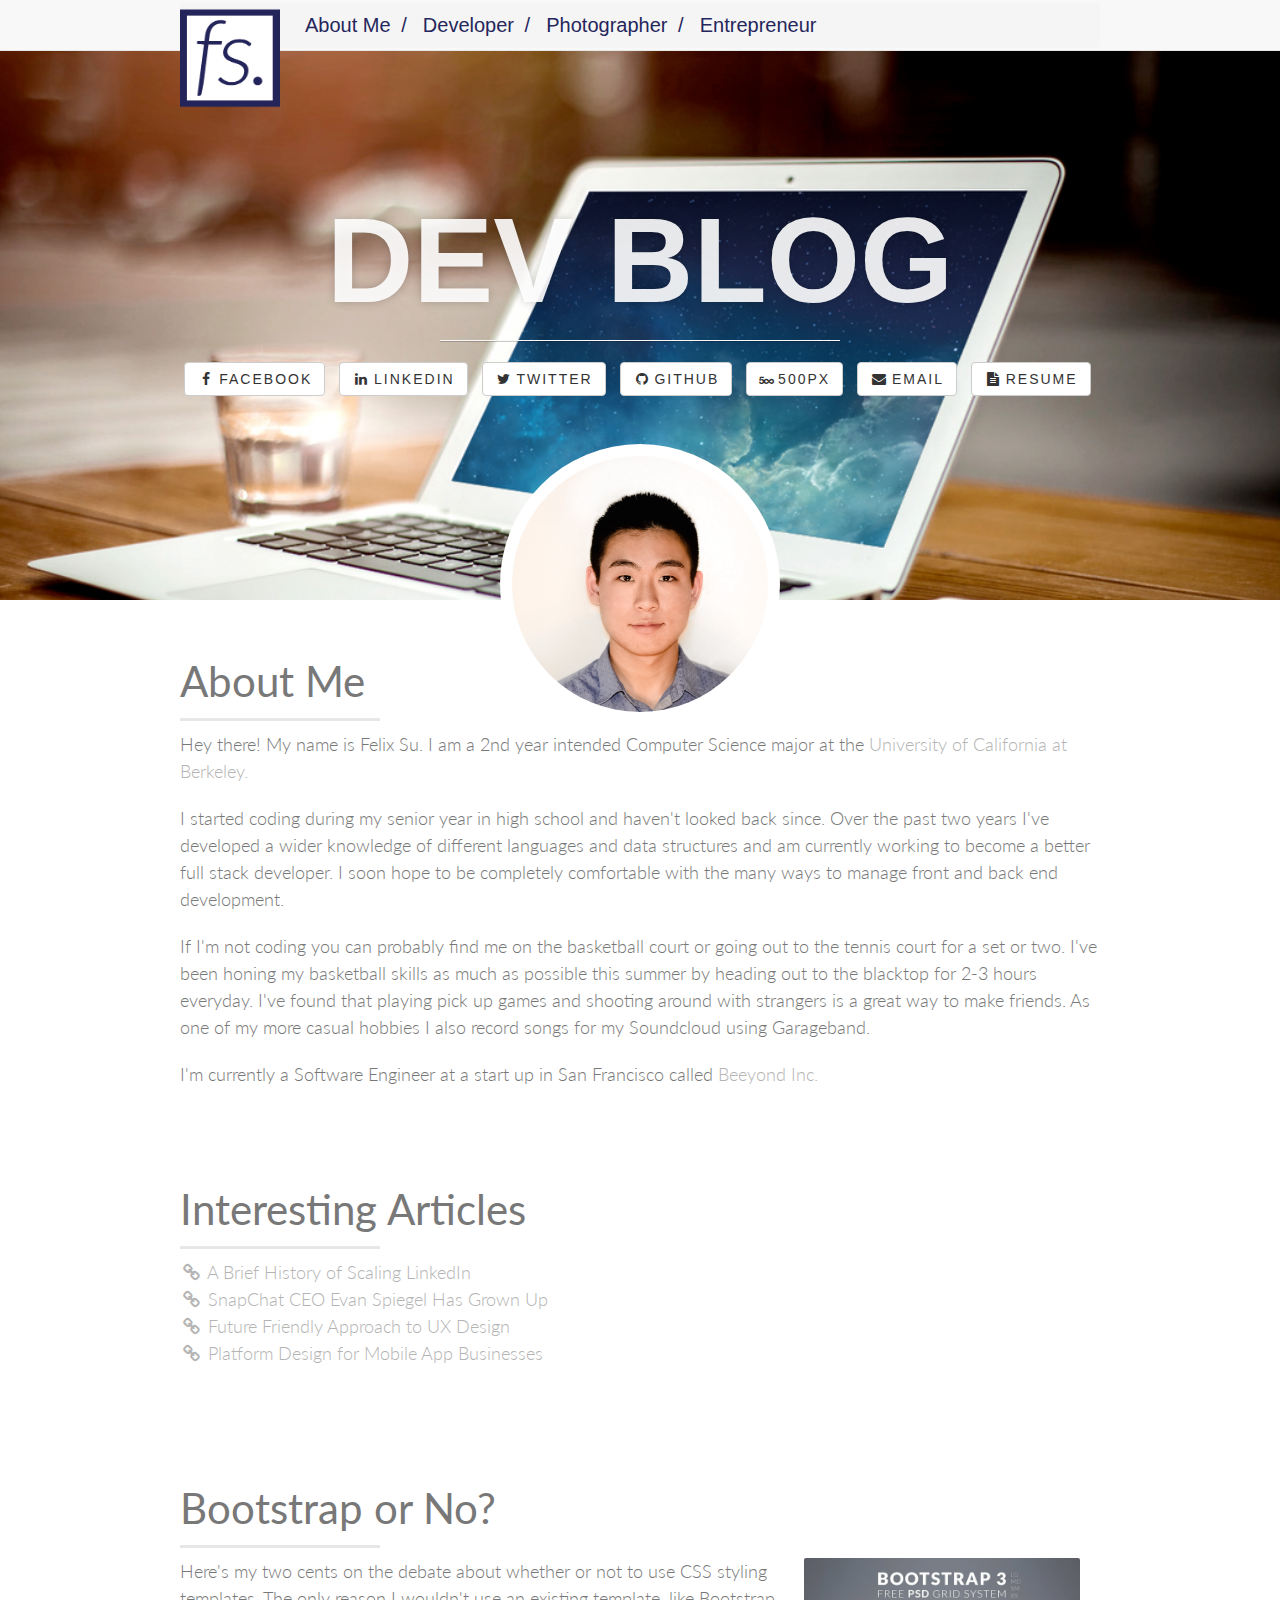
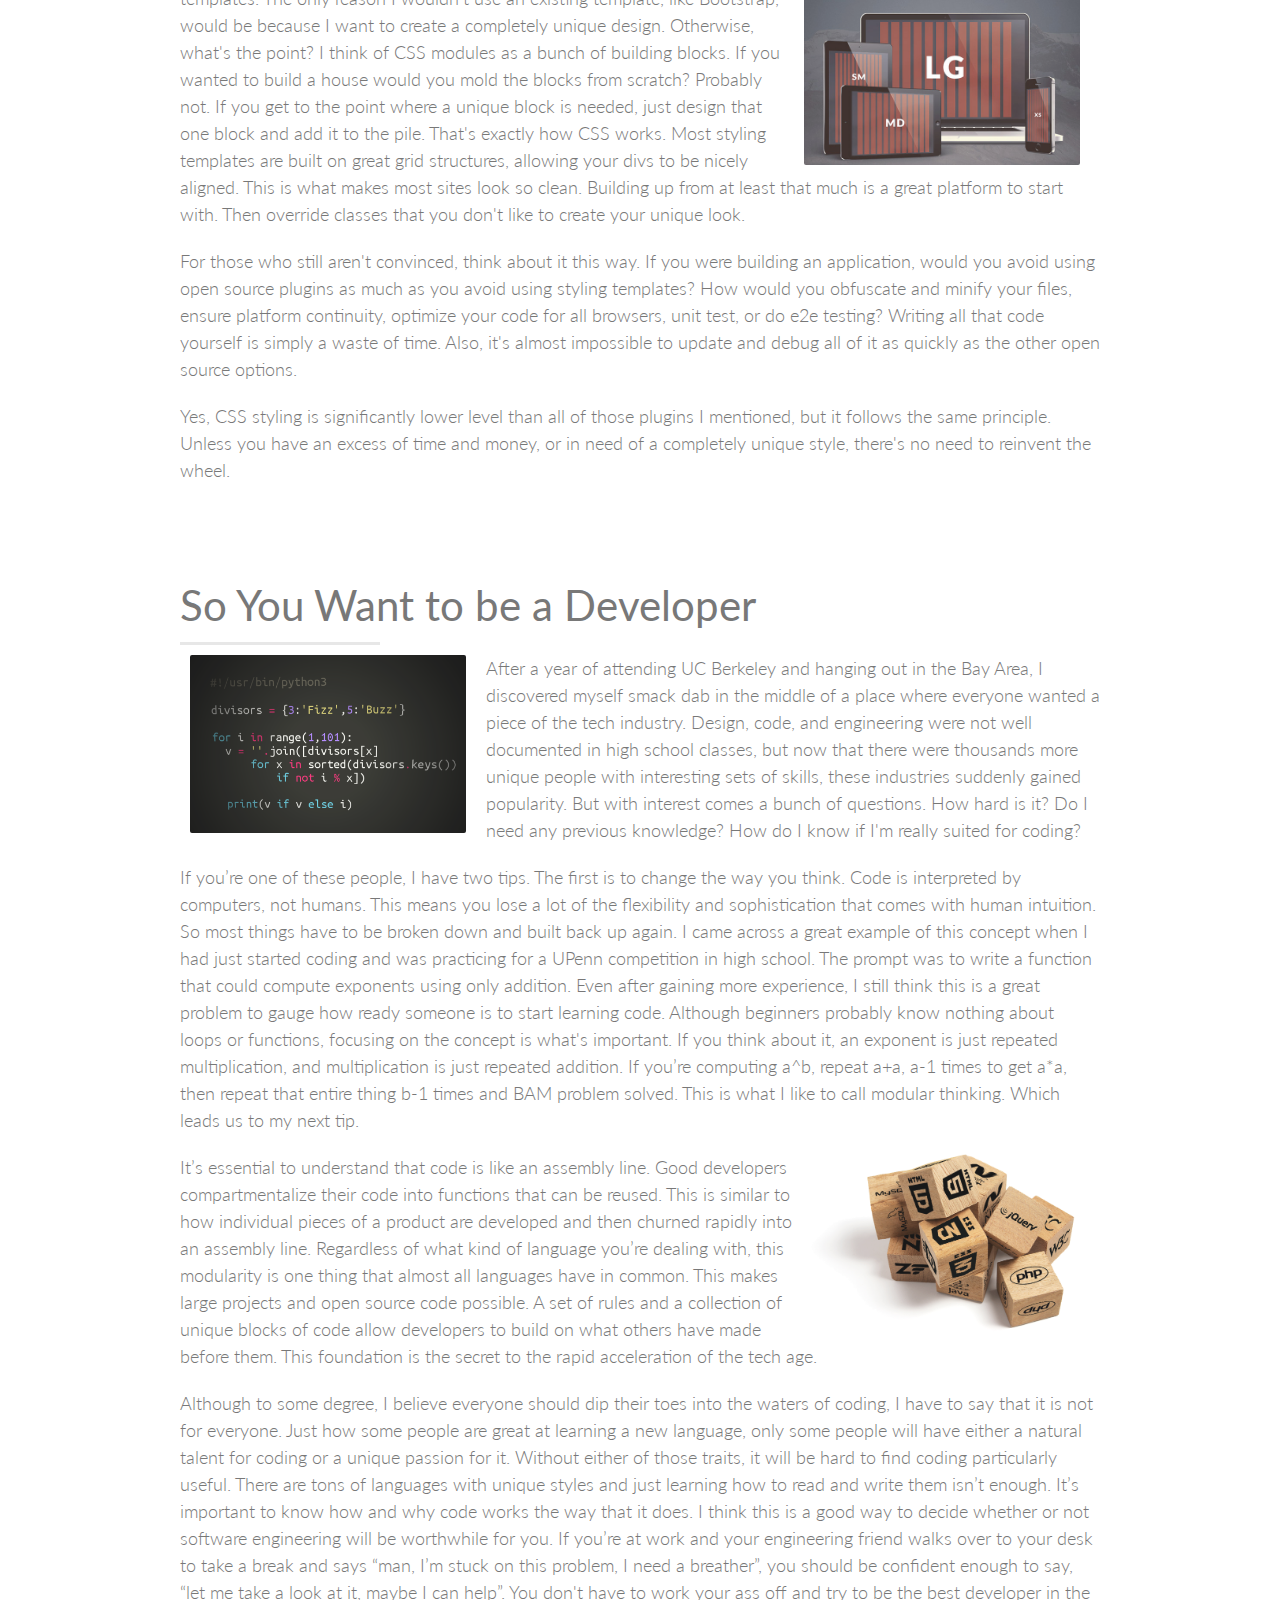
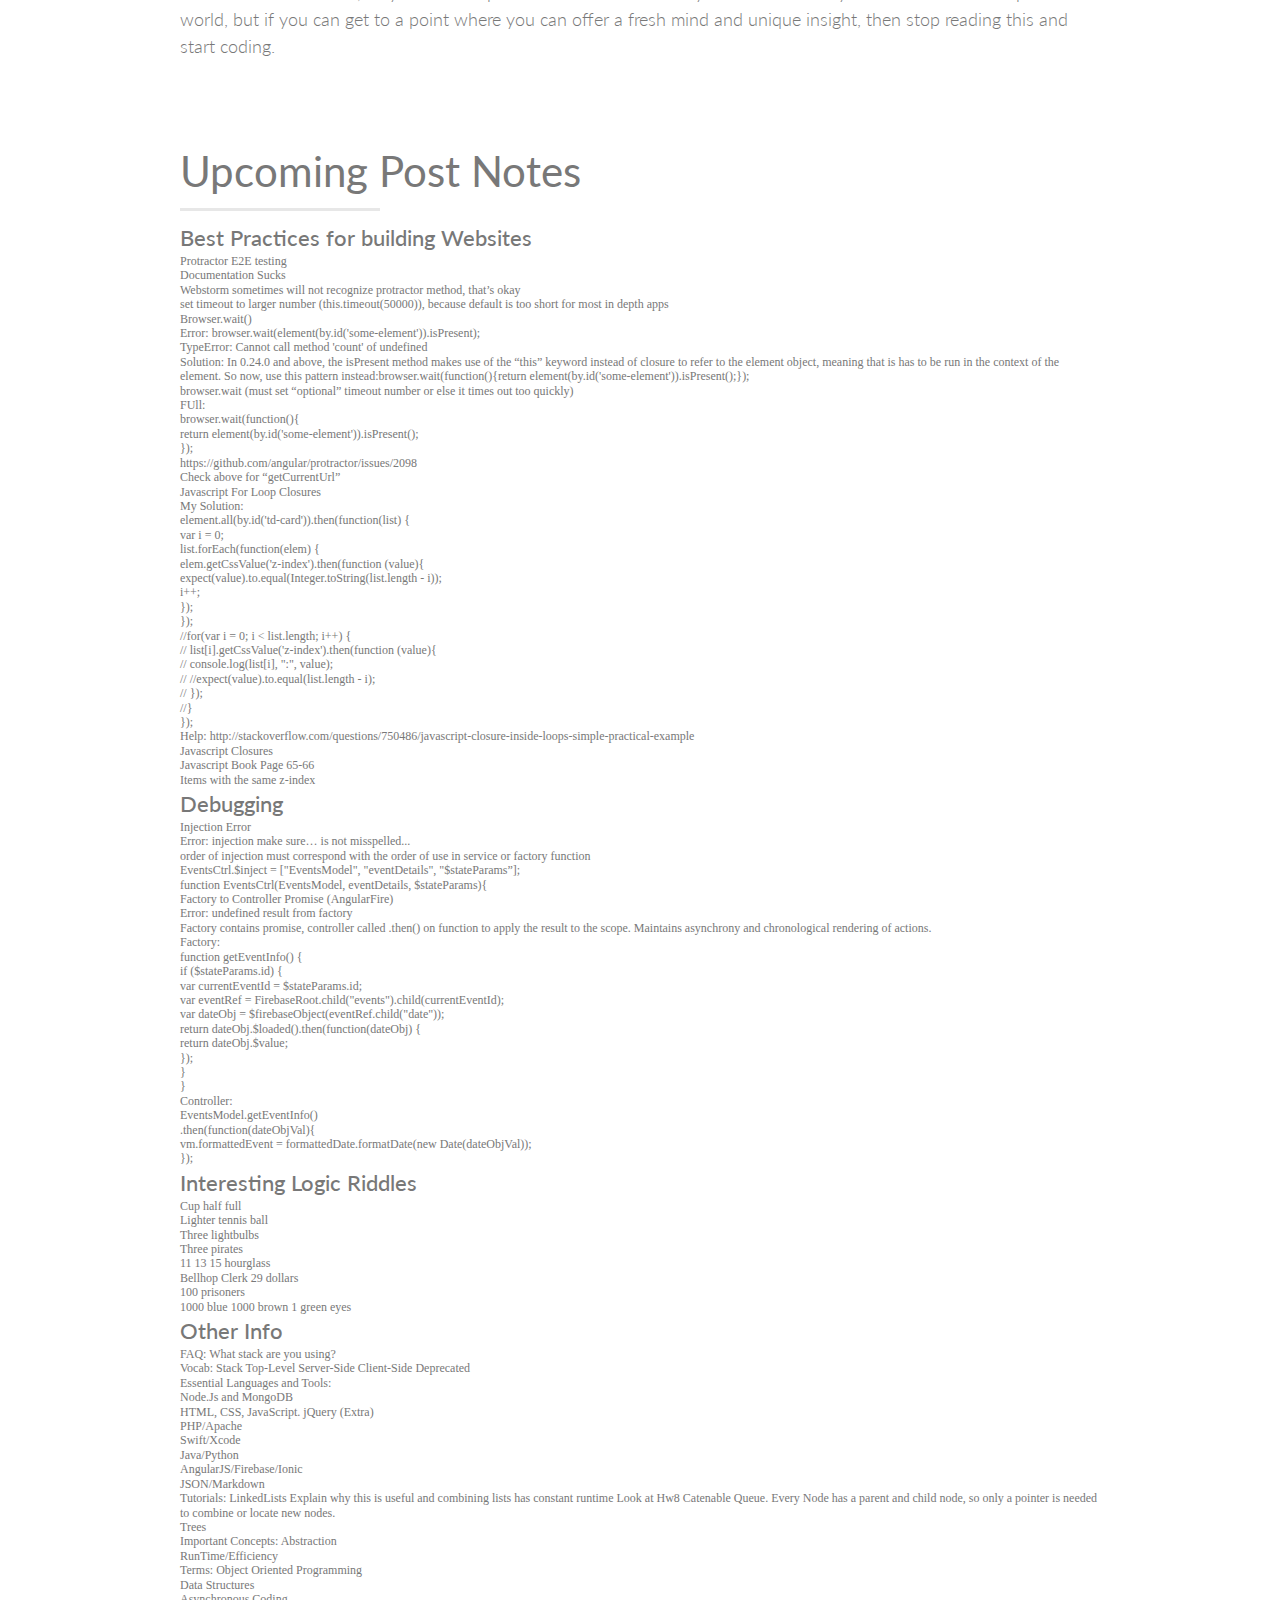
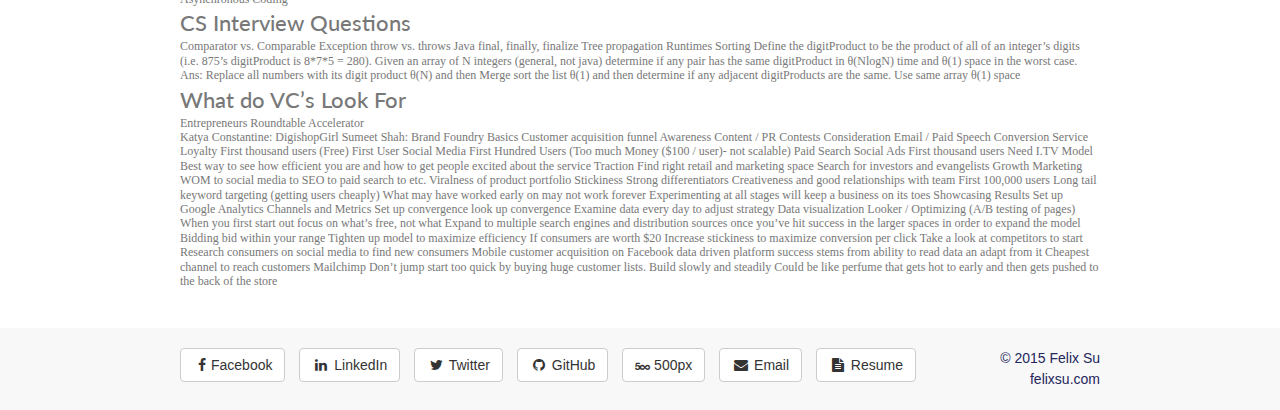
==== commit cfa3d9ba: "horizontal scrolling gallery with scrolling arrows" ====
--- a/blog.html
+++ b/blog.html
@@ -133,6 +133,23 @@
         <section class="module content">
             <div class="padding-top">
                 <div class="container blog-post">
+                    <h2>Interesting Articles</h2>
+                    <div class="section-heading-spacer"></div>
+                    <div class="clearfix"></div>
+                    <div class="p-list">
+                        <p><a href="http://engineering.linkedin.com/architecture/brief-history-scaling-linkedin"><i class="fa fa-link fa-fw"></i> A Brief History of Scaling LinkedIn</a></p>
+                        <p><a href="http://www.businessinsider.com/snapchat-ceo-evan-spiegel-has-grown-up-2014-12"><i class="fa fa-link fa-fw"></i> SnapChat CEO Evan Spiegel Has Grown Up</a></p>
+                        <p><a href="http://blog.invisionapp.com/mobile-first-a-future-friendly-approach-to-ux-design/"><i class="fa fa-link fa-fw"></i> Future Friendly Approach to UX Design</a></p>
+                        <p><a href="http://www.applicoinc.com/services/platformdesign/"><i class="fa fa-link fa-fw"></i> Platform Design for Mobile App Businesses </a></p>
+                        <!--<p><a href=""><i class="fa fa-link fa-fw"></i> </a></p>-->
+                    </div>
+                </div>
+            </div>
+        </section>
+
+        <section class="module content">
+            <div class="padding-top">
+                <div class="container blog-post">
                     <h2>Bootstrap or No?</h2>
                     <div class="section-heading-spacer"></div>
                     <div class="clearfix"></div>
--- a/css/style.css
+++ b/css/style.css
@@ -279,6 +279,97 @@
 section.module .blog-post p {
   font-size: 18px;
   line-height: 1.5em;
-  font-weight: 200;
+  font-weight: 300;
   font-family: Lato, Roboto, sans-serif;
+}
+
+.horizontal-scroller {
+  height: 636px;
+  overflow-x: scroll;
+  overflow-y: hidden;
+  white-space: nowrap !important;
+}
+
+.portfolio-picture-set {
+  display: inline-block;
+  height: 100%;
+  position: relative;
+}
+
+.portfolio-picture {
+  height: 50%;
+  overflow-y: hidden;
+}
+
+.arrow-container {
+  width: 64px;
+  height: 64px;
+  position: absolute;
+  top: 50%;
+  -webkit-transform: translateY(-50%);
+  -moz-transform: translateY(-50%);
+  -ms-transform: translateY(-50%);
+  -o-transform: translateY(-50%);
+  transform: translateY(-50%);
+  display: block;
+}
+
+.left-arrow {
+  width: 64px;
+  height: 64px;
+  position: absolute;
+  top: 50%;
+  -webkit-transform: translateY(-50%);
+  -moz-transform: translateY(-50%);
+  -ms-transform: translateY(-50%);
+  -o-transform: translateY(-50%);
+  transform: translateY(-50%);
+  display: block;
+  float: left;
+  left: 20px;
+  background: no-repeat url('../img/assets/left_chevron.png');
+  background-size: 100% 100%;
+  opacity: .6;
+  transition: opacity .25s ease-in-out;
+  -moz-transition: opacity .25s ease-in-out;
+  -webkit-transition: opacity .25s ease-in-out;
+}
+
+.right-arrow {
+  width: 64px;
+  height: 64px;
+  position: absolute;
+  top: 50%;
+  -webkit-transform: translateY(-50%);
+  -moz-transform: translateY(-50%);
+  -ms-transform: translateY(-50%);
+  -o-transform: translateY(-50%);
+  transform: translateY(-50%);
+  display: block;
+  float: right;
+  right: 20px;
+  background: no-repeat url('../img/assets/right_chevron.png');
+  background-size: 100% 100%;
+  opacity: .6;
+  cursor: pointer;
+  transition: opacity .25s ease-in-out;
+  -moz-transition: opacity .25s ease-in-out;
+  -webkit-transition: opacity .25s ease-in-out;
+}
+
+.left-arrow:hover {
+  opacity: 1;
+}
+
+.right-arrow:hover {
+  opacity: 1;
+}
+
+.portfolio-window {
+  position: relative;
+}
+
+body {
+  width: 100%;
+  overflow-x: hidden;
 }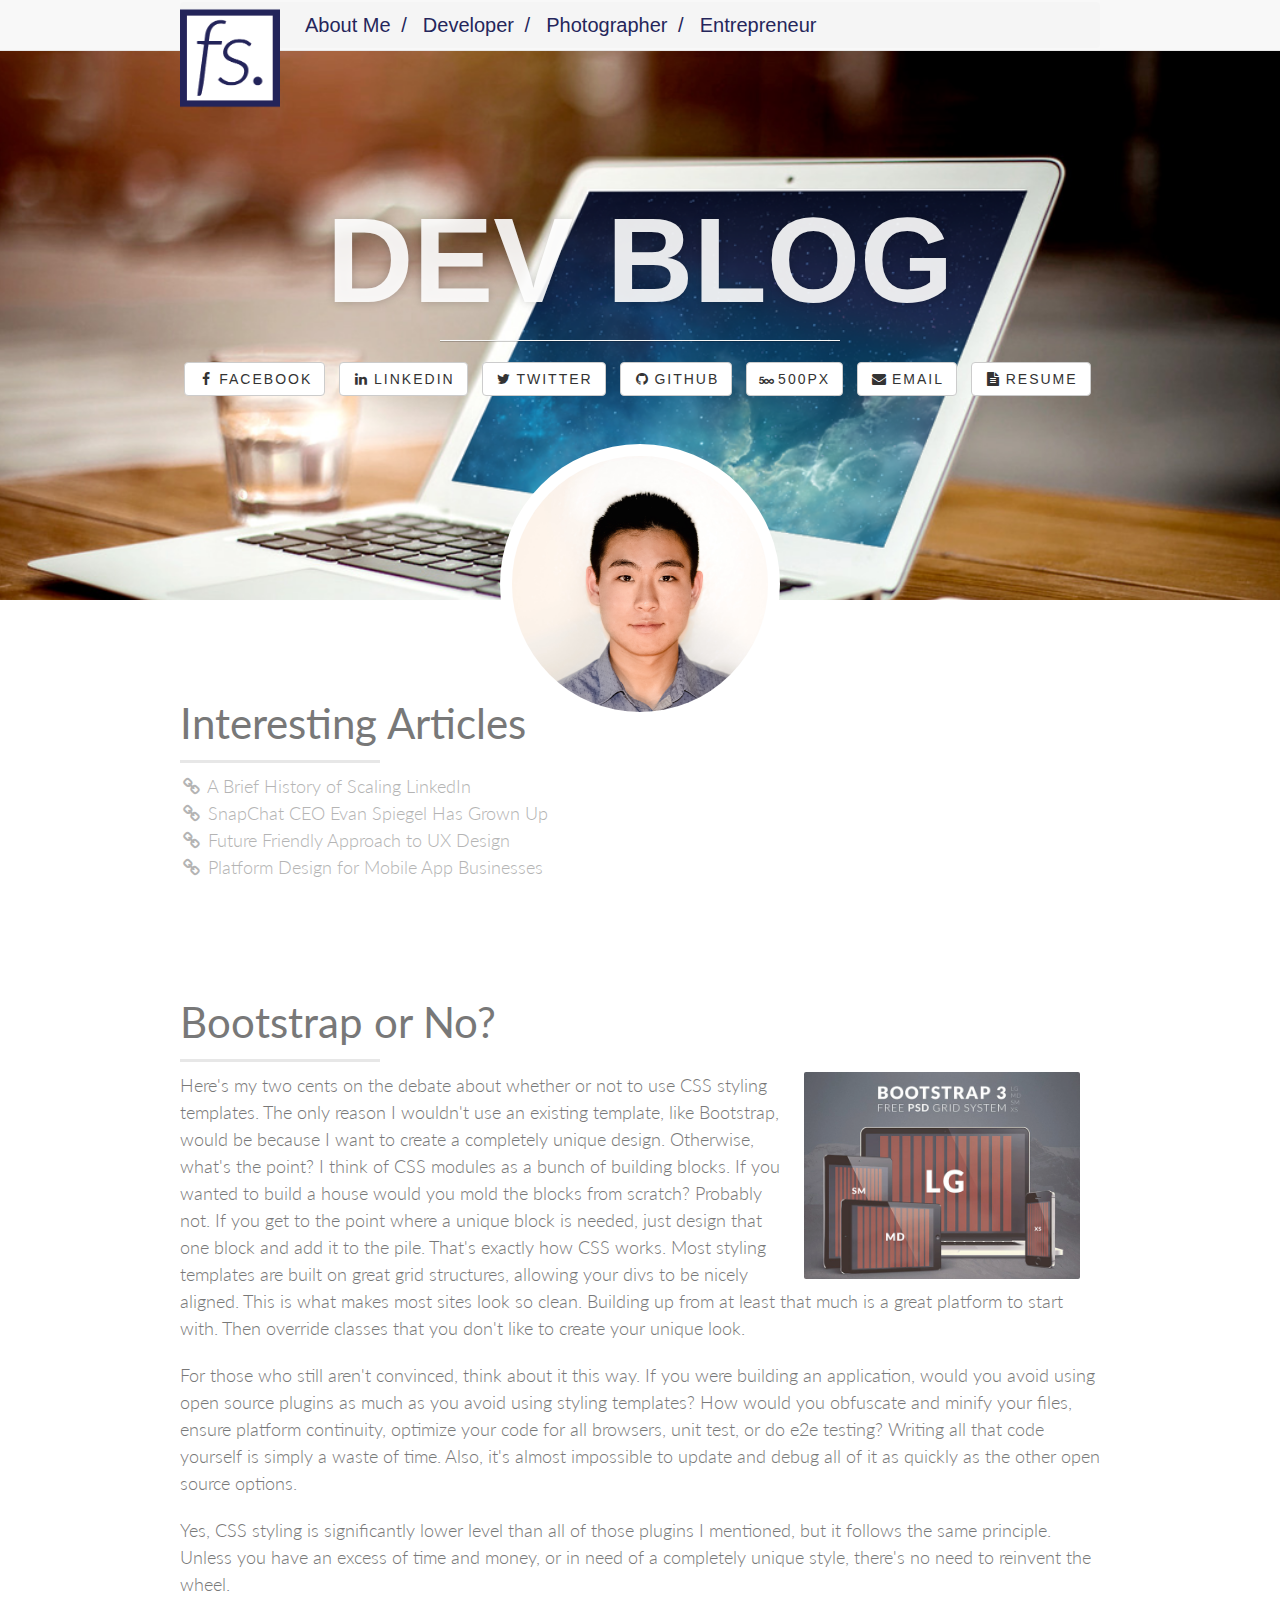
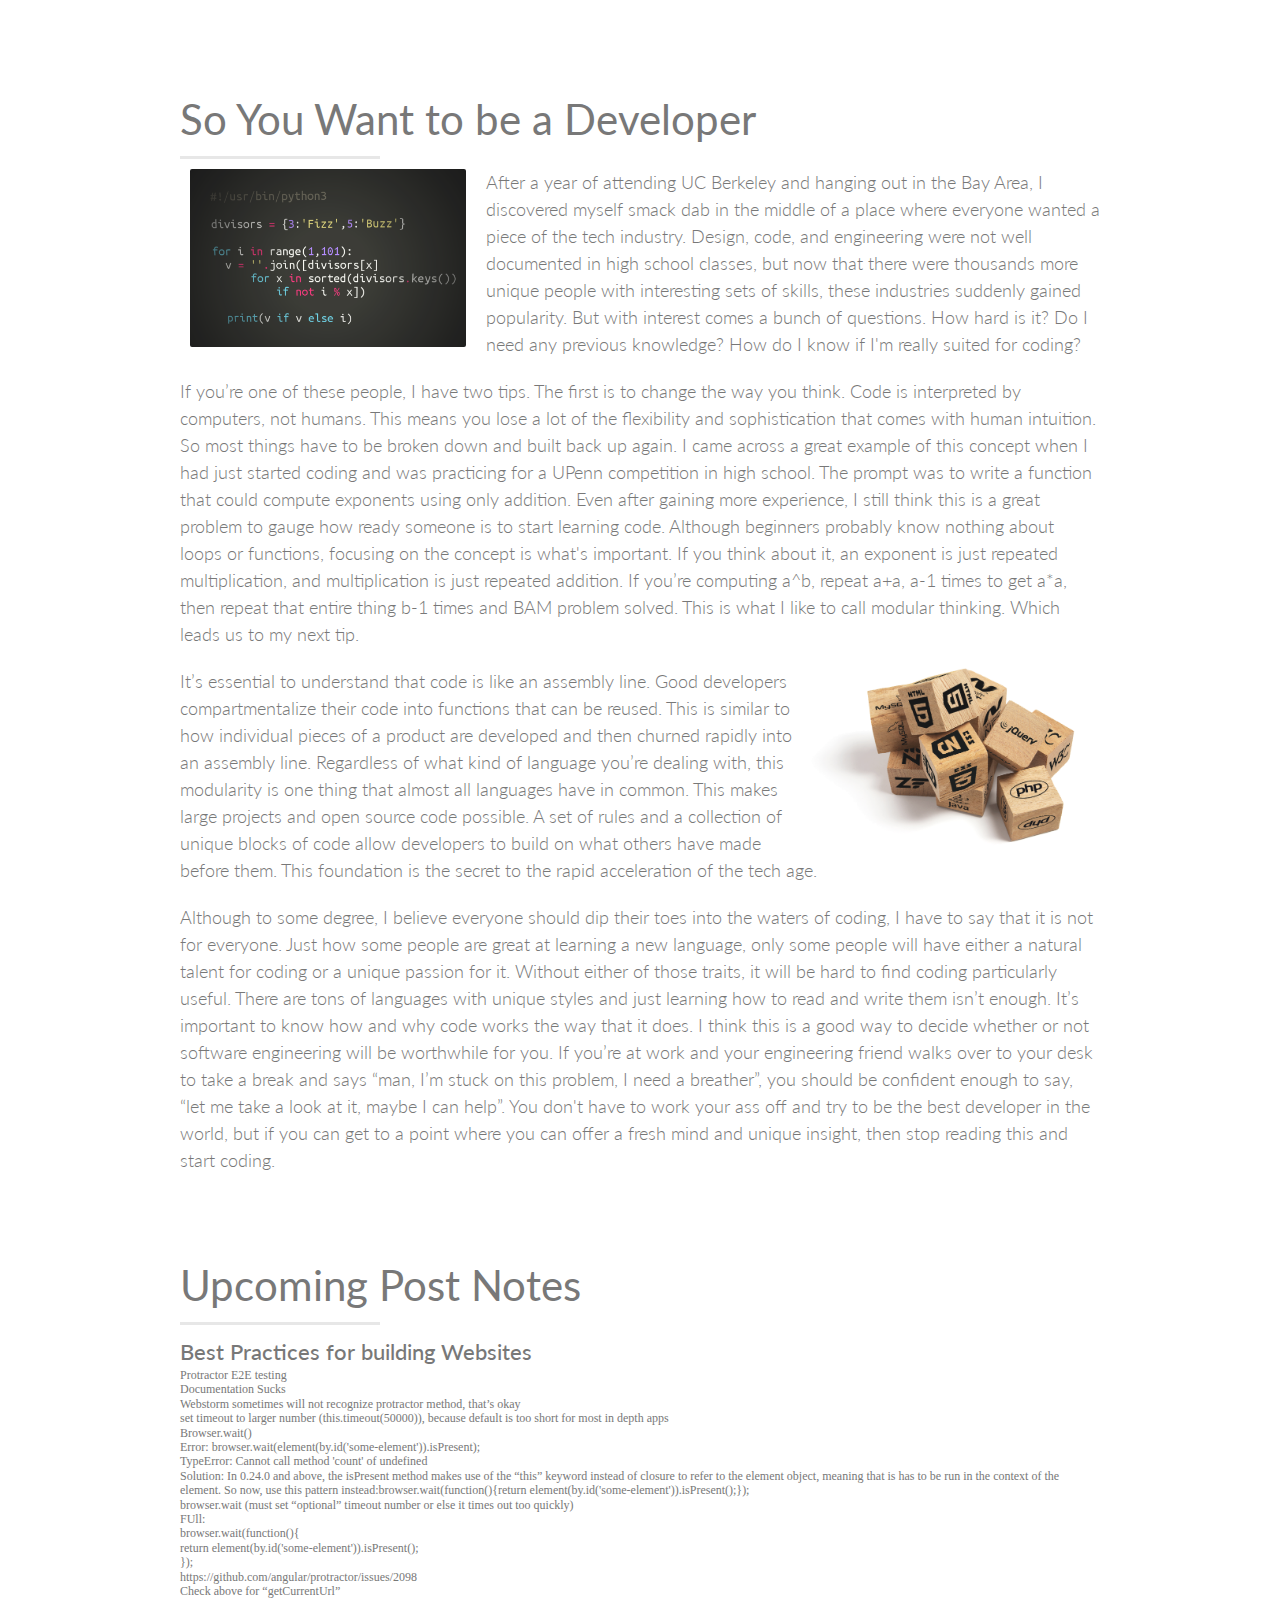
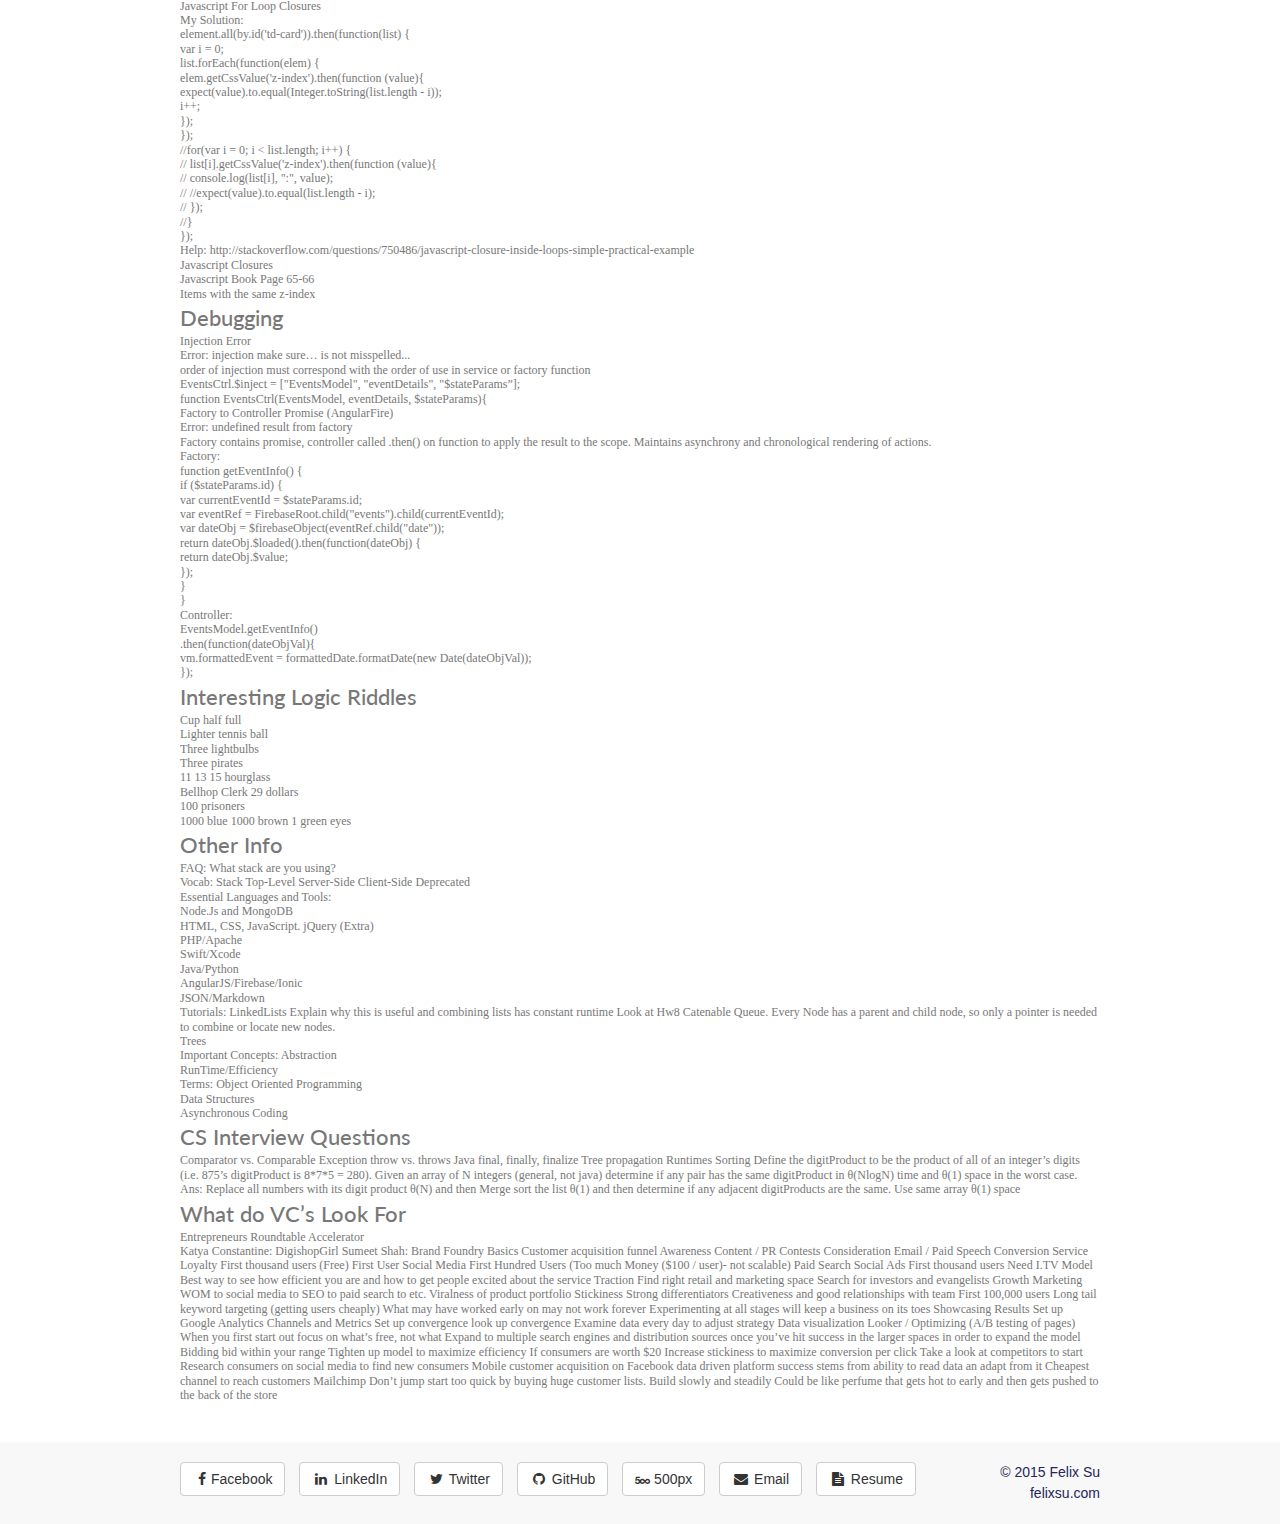
==== commit d4dc9649: "updated scrolling gallery" ====
--- a/blog.html
+++ b/blog.html
@@ -116,23 +116,24 @@
             </div>
         </section>
 
+        <!--<section class="module content">-->
+            <!--<div class="padding-top">-->
+                <!--<div class="container blog-post">-->
+                    <!--<h2>About Me</h2>-->
+                    <!--<div class="section-heading-spacer"></div>-->
+                    <!--<div class="clearfix"></div>-->
+                    <!--<p>Hey there! My name is Felix Su. I am a 2nd year intended Computer Science major at the <a href="http://www.berkeley.edu/">University of California at Berkeley.</a></p>-->
+                    <!--<p>I started coding during my senior year in high school and haven't looked back since. Over the past two years I've developed a wider knowledge of different languages and data structures and am currently working to become a better full stack developer. I soon hope to be completely comfortable with the many ways to manage front and back end development.</p>-->
+                    <!--<p>If I'm not coding you can probably find me on the basketball court or going out to the tennis court for a set or two. I've been honing my basketball skills as much as possible this summer by heading out to the blacktop for 2-3 hours everyday. I've found that playing pick up games and shooting around with strangers is a great way to make friends. As one of my more casual hobbies I also record songs for my Soundcloud using Garageband.</p>-->
+                    <!--<p>I'm currently a Software Engineer at a start up in San Francisco called <a href="http://www.about-beeyond.com/">Beeyond Inc.</a></p>-->
+                <!--</div>-->
+            <!--</div>-->
+        <!--</section>-->
+
         <section class="module content">
             <div class="padding-top">
                 <div class="container blog-post">
-                    <h2>About Me</h2>
-                    <div class="section-heading-spacer"></div>
-                    <div class="clearfix"></div>
-                    <p>Hey there! My name is Felix Su. I am a 2nd year intended Computer Science major at the <a href="http://www.berkeley.edu/">University of California at Berkeley.</a></p>
-                    <p>I started coding during my senior year in high school and haven't looked back since. Over the past two years I've developed a wider knowledge of different languages and data structures and am currently working to become a better full stack developer. I soon hope to be completely comfortable with the many ways to manage front and back end development.</p>
-                    <p>If I'm not coding you can probably find me on the basketball court or going out to the tennis court for a set or two. I've been honing my basketball skills as much as possible this summer by heading out to the blacktop for 2-3 hours everyday. I've found that playing pick up games and shooting around with strangers is a great way to make friends. As one of my more casual hobbies I also record songs for my Soundcloud using Garageband.</p>
-                    <p>I'm currently a Software Engineer at a start up in San Francisco called <a href="http://www.about-beeyond.com/">Beeyond Inc.</a></p>
-                </div>
-            </div>
-        </section>
-
-        <section class="module content">
-            <div class="padding-top">
-                <div class="container blog-post">
+                    <br><br>
                     <h2>Interesting Articles</h2>
                     <div class="section-heading-spacer"></div>
                     <div class="clearfix"></div>
--- a/css/style.css
+++ b/css/style.css
@@ -370,6 +370,10 @@
 }
 
 body {
-  width: 100%;
   overflow-x: hidden;
-}+}
+
+/*html {*/
+  /*position: absolute;*/
+  /*left: 15px;*/
+/*}*/